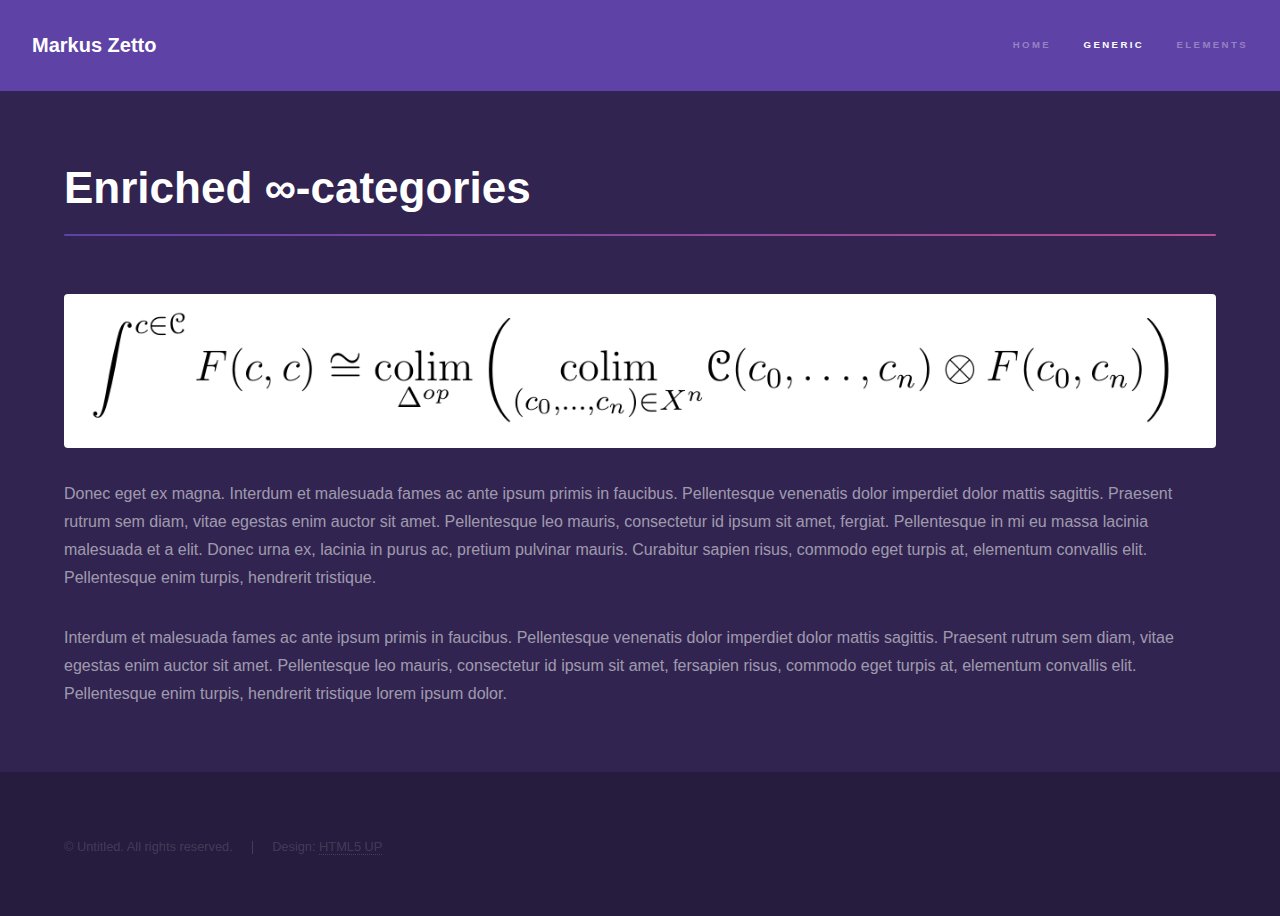
==== enriched.html @ fb41f4e5 "new images" ====
<!DOCTYPE HTML>
<!--
	Hyperspace by HTML5 UP
	html5up.net | @ajlkn
	Free for personal and commercial use under the CCA 3.0 license (html5up.net/license)
-->
<html>
	<head>
		<title>Enriched ∞-categories</title>
		<meta charset="utf-8" />
		<meta name="viewport" content="width=device-width, initial-scale=1, user-scalable=no" />
		<link rel="stylesheet" href="assets/css/main.css" />
		<noscript><link rel="stylesheet" href="assets/css/noscript.css" /></noscript>
	</head>
	<body class="is-preload">

		<!-- Header -->
			<header id="header">
				<a href="index.html" class="title">Markus Zetto</a>
				<nav>
					<ul>
						<li><a href="index.html">Home</a></li>
						<li><a href="generic.html" class="active">Generic</a></li>
						<li><a href="elements.html">Elements</a></li>
					</ul>
				</nav>
			</header>

		<!-- Wrapper -->
			<div id="wrapper">

				<!-- Main -->
					<section id="main" class="wrapper">
						<div class="inner">
							<h1 class="major">Enriched ∞-categories</h1>
							<span class="image fit"><img src="images/enriched-coend.png" alt="" /></span>
							<p>Donec eget ex magna. Interdum et malesuada fames ac ante ipsum primis in faucibus. Pellentesque venenatis dolor imperdiet dolor mattis sagittis. Praesent rutrum sem diam, vitae egestas enim auctor sit amet. Pellentesque leo mauris, consectetur id ipsum sit amet, fergiat. Pellentesque in mi eu massa lacinia malesuada et a elit. Donec urna ex, lacinia in purus ac, pretium pulvinar mauris. Curabitur sapien risus, commodo eget turpis at, elementum convallis elit. Pellentesque enim turpis, hendrerit tristique.</p>
							<p>Interdum et malesuada fames ac ante ipsum primis in faucibus. Pellentesque venenatis dolor imperdiet dolor mattis sagittis. Praesent rutrum sem diam, vitae egestas enim auctor sit amet. Pellentesque leo mauris, consectetur id ipsum sit amet, fersapien risus, commodo eget turpis at, elementum convallis elit. Pellentesque enim turpis, hendrerit tristique lorem ipsum dolor.</p>
						</div>
					</section>

			</div>

		<!-- Footer -->
			<footer id="footer" class="wrapper alt">
				<div class="inner">
					<ul class="menu">
						<li>&copy; Untitled. All rights reserved.</li><li>Design: <a href="http://html5up.net">HTML5 UP</a></li>
					</ul>
				</div>
			</footer>

		<!-- Scripts -->
			<script src="assets/js/jquery.min.js"></script>
			<script src="assets/js/jquery.scrollex.min.js"></script>
			<script src="assets/js/jquery.scrolly.min.js"></script>
			<script src="assets/js/browser.min.js"></script>
			<script src="assets/js/breakpoints.min.js"></script>
			<script src="assets/js/util.js"></script>
			<script src="assets/js/main.js"></script>

	</body>
</html>
---- assets/css/main.css ----
@import url(fontawesome-all.min.css);

/*
	Hyperspace by HTML5 UP
	html5up.net | @ajlkn
	Free for personal and commercial use under the CCA 3.0 license (html5up.net/license)
*/

html, body, div, span, applet, object,
iframe, h1, h2, h3, h4, h5, h6, p, blockquote,
pre, a, abbr, acronym, address, big, cite,
code, del, dfn, em, img, ins, kbd, q, s, samp,
small, strike, strong, sub, sup, tt, var, b,
u, i, center, dl, dt, dd, ol, ul, li, fieldset,
form, label, legend, table, caption, tbody,
tfoot, thead, tr, th, td, article, aside,
canvas, details, embed, figure, figcaption,
footer, header, hgroup, menu, nav, output, ruby,
section, summary, time, mark, audio, video {
	margin: 0;
	padding: 0;
	border: 0;
	font-size: 100%;
	font: inherit;
	vertical-align: baseline;}

article, aside, details, figcaption, figure,
footer, header, hgroup, menu, nav, section {
	display: block;}

body {
	line-height: 1;
}

ol, ul {
	list-style: none;
}

blockquote, q {
	quotes: none;
}

	blockquote:before, blockquote:after, q:before, q:after {
		content: '';
		content: none;
	}

table {
	border-collapse: collapse;
	border-spacing: 0;
}

body {
	-webkit-text-size-adjust: none;
}

mark {
	background-color: transparent;
	color: inherit;
}

input::-moz-focus-inner {
	border: 0;
	padding: 0;
}

input, select, textarea {
	-moz-appearance: none;
	-webkit-appearance: none;
	-ms-appearance: none;
	appearance: none;
}

/* Basic */

	@-ms-viewport {
		width: device-width;
	}

	body {
		-ms-overflow-style: scrollbar;
	}

	@media screen and (max-width: 480px) {

		html, body {
			min-width: 320px;
		}

	}

	html {
		box-sizing: border-box;
	}

	*, *:before, *:after {
		box-sizing: inherit;
	}

	body {
		background: #312450;
	}

		body.is-preload *, body.is-preload *:before, body.is-preload *:after {
			-moz-animation: none !important;
			-webkit-animation: none !important;
			-ms-animation: none !important;
			animation: none !important;
			-moz-transition: none !important;
			-webkit-transition: none !important;
			-ms-transition: none !important;
			transition: none !important;
		}

/* Type */

	body, input, select, textarea {
		color: rgba(255, 255, 255, 0.55);
		font-family: Arial, Helvetica, sans-serif;
		font-size: 16.5pt;
		font-weight: normal;
		line-height: 1.75;
	}

		@media screen and (max-width: 1680px) {

			body, input, select, textarea {
				font-size: 13pt;
			}

		}

		@media screen and (max-width: 1280px) {

			body, input, select, textarea {
				font-size: 12pt;
			}

		}

		@media screen and (max-width: 360px) {

			body, input, select, textarea {
				font-size: 11pt;
			}

		}

	a {
		-moz-transition: color 0.2s ease, border-bottom-color 0.2s ease;
		-webkit-transition: color 0.2s ease, border-bottom-color 0.2s ease;
		-ms-transition: color 0.2s ease, border-bottom-color 0.2s ease;
		transition: color 0.2s ease, border-bottom-color 0.2s ease;
		border-bottom: dotted 1px rgba(255, 255, 255, 0.35);
		color: inherit;
		text-decoration: none;
	}

		a:hover {
			border-bottom-color: transparent;
			color: #ffffff;
		}

	strong, b {
		color: #ffffff;
		font-weight: bold;
	}

	em, i {
		font-style: italic;
	}

	p {
		margin: 0 0 2em 0;
	}

	h1, h2, h3, h4, h5, h6 {
		color: #ffffff;
		font-weight: bold;
		line-height: 1.5;
		margin: 0 0 0.5em 0;
	}

		h1 a, h2 a, h3 a, h4 a, h5 a, h6 a {
			color: inherit;
			text-decoration: none;
		}

	h1 {
		font-size: 2.75em;
	}

		h1.major {
			margin: 0 0 1.3em 0;
			position: relative;
			padding-bottom: 0.35em;
		}

			h1.major:after {
				background-image: -moz-linear-gradient(to right, #5e42a6, #b74e91);
				background-image: -webkit-linear-gradient(to right, #5e42a6, #b74e91);
				background-image: -ms-linear-gradient(to right, #5e42a6, #b74e91);
				background-image: linear-gradient(to right, #5e42a6, #b74e91);
				-moz-transition: max-width 0.2s ease;
				-webkit-transition: max-width 0.2s ease;
				-ms-transition: max-width 0.2s ease;
				transition: max-width 0.2s ease;
				border-radius: 0.2em;
				bottom: 0;
				content: '';
				height: 0.05em;
				position: absolute;
				right: 0;
				width: 100%;
			}

	h2 {
		font-size: 1.75em;
	}

	h3 {
		font-size: 1.1em;
	}

	h4 {
		font-size: 1em;
	}

	h5 {
		font-size: 0.8em;
	}

	h6 {
		font-size: 0.6em;
	}

	@media screen and (max-width: 736px) {

		h1 {
			font-size: 2em;
		}

		h2 {
			font-size: 1.25em;
		}

		h3 {
			font-size: 1em;
		}

		h4 {
			font-size: 0.8em;
		}

		h5 {
			font-size: 0.6em;
		}

		h6 {
			font-size: 0.6em;
		}

	}

	sub {
		font-size: 0.8em;
		position: relative;
		top: 0.5em;
	}

	sup {
		font-size: 0.8em;
		position: relative;
		top: -0.5em;
	}

	blockquote {
		border-left: solid 4px rgba(255, 255, 255, 0.15);
		font-style: italic;
		margin: 0 0 2em 0;
		padding: 0.5em 0 0.5em 2em;
	}

	code {
		background: rgba(255, 255, 255, 0.05);
		border-radius: 0.25em;
		border: solid 1px rgba(255, 255, 255, 0.15);
		font-family: "Courier New", monospace;
		font-size: 0.9em;
		margin: 0 0.25em;
		padding: 0.25em 0.65em;
	}

	pre {
		-webkit-overflow-scrolling: touch;
		font-family: "Courier New", monospace;
		font-size: 0.9em;
		margin: 0 0 2em 0;
	}

		pre code {
			display: block;
			line-height: 1.75em;
			padding: 1em 1.5em;
			overflow-x: auto;
		}

	hr {
		border: 0;
		border-bottom: solid 1px rgba(255, 255, 255, 0.15);
		margin: 2em 0;
	}

		hr.major {
			margin: 3em 0;
		}

	.align-left {
		text-align: left;
	}

	.align-center {
		text-align: center;
	}

	.align-right {
		text-align: right;
	}

/* Row */

	.row {
		display: flex;
		flex-wrap: wrap;
		box-sizing: border-box;
		align-items: stretch;
	}

		.row > * {
			box-sizing: border-box;
		}

		.row.gtr-uniform > * > :last-child {
			margin-bottom: 0;
		}

		.row.aln-left {
			justify-content: flex-start;
		}

		.row.aln-center {
			justify-content: center;
		}

		.row.aln-right {
			justify-content: flex-end;
		}

		.row.aln-top {
			align-items: flex-start;
		}

		.row.aln-middle {
			align-items: center;
		}

		.row.aln-bottom {
			align-items: flex-end;
		}

		.row > .imp {
			order: -1;
		}

		.row > .col-1 {
			width: 8.33333%;
		}

		.row > .off-1 {
			margin-left: 8.33333%;
		}

		.row > .col-2 {
			width: 16.66667%;
		}

		.row > .off-2 {
			margin-left: 16.66667%;
		}

		.row > .col-3 {
			width: 25%;
		}

		.row > .off-3 {
			margin-left: 25%;
		}

		.row > .col-4 {
			width: 33.33333%;
		}

		.row > .off-4 {
			margin-left: 33.33333%;
		}

		.row > .col-5 {
			width: 41.66667%;
		}

		.row > .off-5 {
			margin-left: 41.66667%;
		}

		.row > .col-6 {
			width: 50%;
		}

		.row > .off-6 {
			margin-left: 50%;
		}

		.row > .col-7 {
			width: 58.33333%;
		}

		.row > .off-7 {
			margin-left: 58.33333%;
		}

		.row > .col-8 {
			width: 66.66667%;
		}

		.row > .off-8 {
			margin-left: 66.66667%;
		}

		.row > .col-9 {
			width: 75%;
		}

		.row > .off-9 {
			margin-left: 75%;
		}

		.row > .col-10 {
			width: 83.33333%;
		}

		.row > .off-10 {
			margin-left: 83.33333%;
		}

		.row > .col-11 {
			width: 91.66667%;
		}

		.row > .off-11 {
			margin-left: 91.66667%;
		}

		.row > .col-12 {
			width: 100%;
		}

		.row > .off-12 {
			margin-left: 100%;
		}

		.row.gtr-0 {
			margin-top: 0;
			margin-left: 0em;
		}

			.row.gtr-0 > * {
				padding: 0 0 0 0em;
			}

			.row.gtr-0.gtr-uniform {
				margin-top: 0em;
			}

				.row.gtr-0.gtr-uniform > * {
					padding-top: 0em;
				}

		.row.gtr-25 {
			margin-top: 0;
			margin-left: -0.375em;
		}

			.row.gtr-25 > * {
				padding: 0 0 0 0.375em;
			}

			.row.gtr-25.gtr-uniform {
				margin-top: -0.375em;
			}

				.row.gtr-25.gtr-uniform > * {
					padding-top: 0.375em;
				}

		.row.gtr-50 {
			margin-top: 0;
			margin-left: -0.75em;
		}

			.row.gtr-50 > * {
				padding: 0 0 0 0.75em;
			}

			.row.gtr-50.gtr-uniform {
				margin-top: -0.75em;
			}

				.row.gtr-50.gtr-uniform > * {
					padding-top: 0.75em;
				}

		.row {
			margin-top: 0;
			margin-left: -1.5em;
		}

			.row > * {
				padding: 0 0 0 1.5em;
			}

			.row.gtr-uniform {
				margin-top: -1.5em;
			}

				.row.gtr-uniform > * {
					padding-top: 1.5em;
				}

		.row.gtr-150 {
			margin-top: 0;
			margin-left: -2.25em;
		}

			.row.gtr-150 > * {
				padding: 0 0 0 2.25em;
			}

			.row.gtr-150.gtr-uniform {
				margin-top: -2.25em;
			}

				.row.gtr-150.gtr-uniform > * {
					padding-top: 2.25em;
				}

		.row.gtr-200 {
			margin-top: 0;
			margin-left: -3em;
		}

			.row.gtr-200 > * {
				padding: 0 0 0 3em;
			}

			.row.gtr-200.gtr-uniform {
				margin-top: -3em;
			}

				.row.gtr-200.gtr-uniform > * {
					padding-top: 3em;
				}

		@media screen and (max-width: 1680px) {

			.row {
				display: flex;
				flex-wrap: wrap;
				box-sizing: border-box;
				align-items: stretch;
			}

				.row > * {
					box-sizing: border-box;
				}

				.row.gtr-uniform > * > :last-child {
					margin-bottom: 0;
				}

				.row.aln-left {
					justify-content: flex-start;
				}

				.row.aln-center {
					justify-content: center;
				}

				.row.aln-right {
					justify-content: flex-end;
				}

				.row.aln-top {
					align-items: flex-start;
				}

				.row.aln-middle {
					align-items: center;
				}

				.row.aln-bottom {
					align-items: flex-end;
				}

				.row > .imp-xlarge {
					order: -1;
				}

				.row > .col-1-xlarge {
					width: 8.33333%;
				}

				.row > .off-1-xlarge {
					margin-left: 8.33333%;
				}

				.row > .col-2-xlarge {
					width: 16.66667%;
				}

				.row > .off-2-xlarge {
					margin-left: 16.66667%;
				}

				.row > .col-3-xlarge {
					width: 25%;
				}

				.row > .off-3-xlarge {
					margin-left: 25%;
				}

				.row > .col-4-xlarge {
					width: 33.33333%;
				}

				.row > .off-4-xlarge {
					margin-left: 33.33333%;
				}

				.row > .col-5-xlarge {
					width: 41.66667%;
				}

				.row > .off-5-xlarge {
					margin-left: 41.66667%;
				}

				.row > .col-6-xlarge {
					width: 50%;
				}

				.row > .off-6-xlarge {
					margin-left: 50%;
				}

				.row > .col-7-xlarge {
					width: 58.33333%;
				}

				.row > .off-7-xlarge {
					margin-left: 58.33333%;
				}

				.row > .col-8-xlarge {
					width: 66.66667%;
				}

				.row > .off-8-xlarge {
					margin-left: 66.66667%;
				}

				.row > .col-9-xlarge {
					width: 75%;
				}

				.row > .off-9-xlarge {
					margin-left: 75%;
				}

				.row > .col-10-xlarge {
					width: 83.33333%;
				}

				.row > .off-10-xlarge {
					margin-left: 83.33333%;
				}

				.row > .col-11-xlarge {
					width: 91.66667%;
				}

				.row > .off-11-xlarge {
					margin-left: 91.66667%;
				}

				.row > .col-12-xlarge {
					width: 100%;
				}

				.row > .off-12-xlarge {
					margin-left: 100%;
				}

				.row.gtr-0 {
					margin-top: 0;
					margin-left: 0em;
				}

					.row.gtr-0 > * {
						padding: 0 0 0 0em;
					}

					.row.gtr-0.gtr-uniform {
						margin-top: 0em;
					}

						.row.gtr-0.gtr-uniform > * {
							padding-top: 0em;
						}

				.row.gtr-25 {
					margin-top: 0;
					margin-left: -0.375em;
				}

					.row.gtr-25 > * {
						padding: 0 0 0 0.375em;
					}

					.row.gtr-25.gtr-uniform {
						margin-top: -0.375em;
					}

						.row.gtr-25.gtr-uniform > * {
							padding-top: 0.375em;
						}

				.row.gtr-50 {
					margin-top: 0;
					margin-left: -0.75em;
				}

					.row.gtr-50 > * {
						padding: 0 0 0 0.75em;
					}

					.row.gtr-50.gtr-uniform {
						margin-top: -0.75em;
					}

						.row.gtr-50.gtr-uniform > * {
							padding-top: 0.75em;
						}

				.row {
					margin-top: 0;
					margin-left: -1.5em;
				}

					.row > * {
						padding: 0 0 0 1.5em;
					}

					.row.gtr-uniform {
						margin-top: -1.5em;
					}

						.row.gtr-uniform > * {
							padding-top: 1.5em;
						}

				.row.gtr-150 {
					margin-top: 0;
					margin-left: -2.25em;
				}

					.row.gtr-150 > * {
						padding: 0 0 0 2.25em;
					}

					.row.gtr-150.gtr-uniform {
						margin-top: -2.25em;
					}

						.row.gtr-150.gtr-uniform > * {
							padding-top: 2.25em;
						}

				.row.gtr-200 {
					margin-top: 0;
					margin-left: -3em;
				}

					.row.gtr-200 > * {
						padding: 0 0 0 3em;
					}

					.row.gtr-200.gtr-uniform {
						margin-top: -3em;
					}

						.row.gtr-200.gtr-uniform > * {
							padding-top: 3em;
						}

		}

		@media screen and (max-width: 1280px) {

			.row {
				display: flex;
				flex-wrap: wrap;
				box-sizing: border-box;
				align-items: stretch;
			}

				.row > * {
					box-sizing: border-box;
				}

				.row.gtr-uniform > * > :last-child {
					margin-bottom: 0;
				}

				.row.aln-left {
					justify-content: flex-start;
				}

				.row.aln-center {
					justify-content: center;
				}

				.row.aln-right {
					justify-content: flex-end;
				}

				.row.aln-top {
					align-items: flex-start;
				}

				.row.aln-middle {
					align-items: center;
				}

				.row.aln-bottom {
					align-items: flex-end;
				}

				.row > .imp-large {
					order: -1;
				}

				.row > .col-1-large {
					width: 8.33333%;
				}

				.row > .off-1-large {
					margin-left: 8.33333%;
				}

				.row > .col-2-large {
					width: 16.66667%;
				}

				.row > .off-2-large {
					margin-left: 16.66667%;
				}

				.row > .col-3-large {
					width: 25%;
				}

				.row > .off-3-large {
					margin-left: 25%;
				}

				.row > .col-4-large {
					width: 33.33333%;
				}

				.row > .off-4-large {
					margin-left: 33.33333%;
				}

				.row > .col-5-large {
					width: 41.66667%;
				}

				.row > .off-5-large {
					margin-left: 41.66667%;
				}

				.row > .col-6-large {
					width: 50%;
				}

				.row > .off-6-large {
					margin-left: 50%;
				}

				.row > .col-7-large {
					width: 58.33333%;
				}

				.row > .off-7-large {
					margin-left: 58.33333%;
				}

				.row > .col-8-large {
					width: 66.66667%;
				}

				.row > .off-8-large {
					margin-left: 66.66667%;
				}

				.row > .col-9-large {
					width: 75%;
				}

				.row > .off-9-large {
					margin-left: 75%;
				}

				.row > .col-10-large {
					width: 83.33333%;
				}

				.row > .off-10-large {
					margin-left: 83.33333%;
				}

				.row > .col-11-large {
					width: 91.66667%;
				}

				.row > .off-11-large {
					margin-left: 91.66667%;
				}

				.row > .col-12-large {
					width: 100%;
				}

				.row > .off-12-large {
					margin-left: 100%;
				}

				.row.gtr-0 {
					margin-top: 0;
					margin-left: 0em;
				}

					.row.gtr-0 > * {
						padding: 0 0 0 0em;
					}

					.row.gtr-0.gtr-uniform {
						margin-top: 0em;
					}

						.row.gtr-0.gtr-uniform > * {
							padding-top: 0em;
						}

				.row.gtr-25 {
					margin-top: 0;
					margin-left: -0.375em;
				}

					.row.gtr-25 > * {
						padding: 0 0 0 0.375em;
					}

					.row.gtr-25.gtr-uniform {
						margin-top: -0.375em;
					}

						.row.gtr-25.gtr-uniform > * {
							padding-top: 0.375em;
						}

				.row.gtr-50 {
					margin-top: 0;
					margin-left: -0.75em;
				}

					.row.gtr-50 > * {
						padding: 0 0 0 0.75em;
					}

					.row.gtr-50.gtr-uniform {
						margin-top: -0.75em;
					}

						.row.gtr-50.gtr-uniform > * {
							padding-top: 0.75em;
						}

				.row {
					margin-top: 0;
					margin-left: -1.5em;
				}

					.row > * {
						padding: 0 0 0 1.5em;
					}

					.row.gtr-uniform {
						margin-top: -1.5em;
					}

						.row.gtr-uniform > * {
							padding-top: 1.5em;
						}

				.row.gtr-150 {
					margin-top: 0;
					margin-left: -2.25em;
				}

					.row.gtr-150 > * {
						padding: 0 0 0 2.25em;
					}

					.row.gtr-150.gtr-uniform {
						margin-top: -2.25em;
					}

						.row.gtr-150.gtr-uniform > * {
							padding-top: 2.25em;
						}

				.row.gtr-200 {
					margin-top: 0;
					margin-left: -3em;
				}

					.row.gtr-200 > * {
						padding: 0 0 0 3em;
					}

					.row.gtr-200.gtr-uniform {
						margin-top: -3em;
					}

						.row.gtr-200.gtr-uniform > * {
							padding-top: 3em;
						}

		}

		@media screen and (max-width: 980px) {

			.row {
				display: flex;
				flex-wrap: wrap;
				box-sizing: border-box;
				align-items: stretch;
			}

				.row > * {
					box-sizing: border-box;
				}

				.row.gtr-uniform > * > :last-child {
					margin-bottom: 0;
				}

				.row.aln-left {
					justify-content: flex-start;
				}

				.row.aln-center {
					justify-content: center;
				}

				.row.aln-right {
					justify-content: flex-end;
				}

				.row.aln-top {
					align-items: flex-start;
				}

				.row.aln-middle {
					align-items: center;
				}

				.row.aln-bottom {
					align-items: flex-end;
				}

				.row > .imp-medium {
					order: -1;
				}

				.row > .col-1-medium {
					width: 8.33333%;
				}

				.row > .off-1-medium {
					margin-left: 8.33333%;
				}

				.row > .col-2-medium {
					width: 16.66667%;
				}

				.row > .off-2-medium {
					margin-left: 16.66667%;
				}

				.row > .col-3-medium {
					width: 25%;
				}

				.row > .off-3-medium {
					margin-left: 25%;
				}

				.row > .col-4-medium {
					width: 33.33333%;
				}

				.row > .off-4-medium {
					margin-left: 33.33333%;
				}

				.row > .col-5-medium {
					width: 41.66667%;
				}

				.row > .off-5-medium {
					margin-left: 41.66667%;
				}

				.row > .col-6-medium {
					width: 50%;
				}

				.row > .off-6-medium {
					margin-left: 50%;
				}

				.row > .col-7-medium {
					width: 58.33333%;
				}

				.row > .off-7-medium {
					margin-left: 58.33333%;
				}

				.row > .col-8-medium {
					width: 66.66667%;
				}

				.row > .off-8-medium {
					margin-left: 66.66667%;
				}

				.row > .col-9-medium {
					width: 75%;
				}

				.row > .off-9-medium {
					margin-left: 75%;
				}

				.row > .col-10-medium {
					width: 83.33333%;
				}

				.row > .off-10-medium {
					margin-left: 83.33333%;
				}

				.row > .col-11-medium {
					width: 91.66667%;
				}

				.row > .off-11-medium {
					margin-left: 91.66667%;
				}

				.row > .col-12-medium {
					width: 100%;
				}

				.row > .off-12-medium {
					margin-left: 100%;
				}

				.row.gtr-0 {
					margin-top: 0;
					margin-left: 0em;
				}

					.row.gtr-0 > * {
						padding: 0 0 0 0em;
					}

					.row.gtr-0.gtr-uniform {
						margin-top: 0em;
					}

						.row.gtr-0.gtr-uniform > * {
							padding-top: 0em;
						}

				.row.gtr-25 {
					margin-top: 0;
					margin-left: -0.375em;
				}

					.row.gtr-25 > * {
						padding: 0 0 0 0.375em;
					}

					.row.gtr-25.gtr-uniform {
						margin-top: -0.375em;
					}

						.row.gtr-25.gtr-uniform > * {
							padding-top: 0.375em;
						}

				.row.gtr-50 {
					margin-top: 0;
					margin-left: -0.75em;
				}

					.row.gtr-50 > * {
						padding: 0 0 0 0.75em;
					}

					.row.gtr-50.gtr-uniform {
						margin-top: -0.75em;
					}

						.row.gtr-50.gtr-uniform > * {
							padding-top: 0.75em;
						}

				.row {
					margin-top: 0;
					margin-left: -1.5em;
				}

					.row > * {
						padding: 0 0 0 1.5em;
					}

					.row.gtr-uniform {
						margin-top: -1.5em;
					}

						.row.gtr-uniform > * {
							padding-top: 1.5em;
						}

				.row.gtr-150 {
					margin-top: 0;
					margin-left: -2.25em;
				}

					.row.gtr-150 > * {
						padding: 0 0 0 2.25em;
					}

					.row.gtr-150.gtr-uniform {
						margin-top: -2.25em;
					}

						.row.gtr-150.gtr-uniform > * {
							padding-top: 2.25em;
						}

				.row.gtr-200 {
					margin-top: 0;
					margin-left: -3em;
				}

					.row.gtr-200 > * {
						padding: 0 0 0 3em;
					}

					.row.gtr-200.gtr-uniform {
						margin-top: -3em;
					}

						.row.gtr-200.gtr-uniform > * {
							padding-top: 3em;
						}

		}

		@media screen and (max-width: 736px) {

			.row {
				display: flex;
				flex-wrap: wrap;
				box-sizing: border-box;
				align-items: stretch;
			}

				.row > * {
					box-sizing: border-box;
				}

				.row.gtr-uniform > * > :last-child {
					margin-bottom: 0;
				}

				.row.aln-left {
					justify-content: flex-start;
				}

				.row.aln-center {
					justify-content: center;
				}

				.row.aln-right {
					justify-content: flex-end;
				}

				.row.aln-top {
					align-items: flex-start;
				}

				.row.aln-middle {
					align-items: center;
				}

				.row.aln-bottom {
					align-items: flex-end;
				}

				.row > .imp-small {
					order: -1;
				}

				.row > .col-1-small {
					width: 8.33333%;
				}

				.row > .off-1-small {
					margin-left: 8.33333%;
				}

				.row > .col-2-small {
					width: 16.66667%;
				}

				.row > .off-2-small {
					margin-left: 16.66667%;
				}

				.row > .col-3-small {
					width: 25%;
				}

				.row > .off-3-small {
					margin-left: 25%;
				}

				.row > .col-4-small {
					width: 33.33333%;
				}

				.row > .off-4-small {
					margin-left: 33.33333%;
				}

				.row > .col-5-small {
					width: 41.66667%;
				}

				.row > .off-5-small {
					margin-left: 41.66667%;
				}

				.row > .col-6-small {
					width: 50%;
				}

				.row > .off-6-small {
					margin-left: 50%;
				}

				.row > .col-7-small {
					width: 58.33333%;
				}

				.row > .off-7-small {
					margin-left: 58.33333%;
				}

				.row > .col-8-small {
					width: 66.66667%;
				}

				.row > .off-8-small {
					margin-left: 66.66667%;
				}

				.row > .col-9-small {
					width: 75%;
				}

				.row > .off-9-small {
					margin-left: 75%;
				}

				.row > .col-10-small {
					width: 83.33333%;
				}

				.row > .off-10-small {
					margin-left: 83.33333%;
				}

				.row > .col-11-small {
					width: 91.66667%;
				}

				.row > .off-11-small {
					margin-left: 91.66667%;
				}

				.row > .col-12-small {
					width: 100%;
				}

				.row > .off-12-small {
					margin-left: 100%;
				}

				.row.gtr-0 {
					margin-top: 0;
					margin-left: 0em;
				}

					.row.gtr-0 > * {
						padding: 0 0 0 0em;
					}

					.row.gtr-0.gtr-uniform {
						margin-top: 0em;
					}

						.row.gtr-0.gtr-uniform > * {
							padding-top: 0em;
						}

				.row.gtr-25 {
					margin-top: 0;
					margin-left: -0.375em;
				}

					.row.gtr-25 > * {
						padding: 0 0 0 0.375em;
					}

					.row.gtr-25.gtr-uniform {
						margin-top: -0.375em;
					}

						.row.gtr-25.gtr-uniform > * {
							padding-top: 0.375em;
						}

				.row.gtr-50 {
					margin-top: 0;
					margin-left: -0.75em;
				}

					.row.gtr-50 > * {
						padding: 0 0 0 0.75em;
					}

					.row.gtr-50.gtr-uniform {
						margin-top: -0.75em;
					}

						.row.gtr-50.gtr-uniform > * {
							padding-top: 0.75em;
						}

				.row {
					margin-top: 0;
					margin-left: -1.5em;
				}

					.row > * {
						padding: 0 0 0 1.5em;
					}

					.row.gtr-uniform {
						margin-top: -1.5em;
					}

						.row.gtr-uniform > * {
							padding-top: 1.5em;
						}

				.row.gtr-150 {
					margin-top: 0;
					margin-left: -2.25em;
				}

					.row.gtr-150 > * {
						padding: 0 0 0 2.25em;
					}

					.row.gtr-150.gtr-uniform {
						margin-top: -2.25em;
					}

						.row.gtr-150.gtr-uniform > * {
							padding-top: 2.25em;
						}

				.row.gtr-200 {
					margin-top: 0;
					margin-left: -3em;
				}

					.row.gtr-200 > * {
						padding: 0 0 0 3em;
					}

					.row.gtr-200.gtr-uniform {
						margin-top: -3em;
					}

						.row.gtr-200.gtr-uniform > * {
							padding-top: 3em;
						}

		}

		@media screen and (max-width: 480px) {

			.row {
				display: flex;
				flex-wrap: wrap;
				box-sizing: border-box;
				align-items: stretch;
			}

				.row > * {
					box-sizing: border-box;
				}

				.row.gtr-uniform > * > :last-child {
					margin-bottom: 0;
				}

				.row.aln-left {
					justify-content: flex-start;
				}

				.row.aln-center {
					justify-content: center;
				}

				.row.aln-right {
					justify-content: flex-end;
				}

				.row.aln-top {
					align-items: flex-start;
				}

				.row.aln-middle {
					align-items: center;
				}

				.row.aln-bottom {
					align-items: flex-end;
				}

				.row > .imp-xsmall {
					order: -1;
				}

				.row > .col-1-xsmall {
					width: 8.33333%;
				}

				.row > .off-1-xsmall {
					margin-left: 8.33333%;
				}

				.row > .col-2-xsmall {
					width: 16.66667%;
				}

				.row > .off-2-xsmall {
					margin-left: 16.66667%;
				}

				.row > .col-3-xsmall {
					width: 25%;
				}

				.row > .off-3-xsmall {
					margin-left: 25%;
				}

				.row > .col-4-xsmall {
					width: 33.33333%;
				}

				.row > .off-4-xsmall {
					margin-left: 33.33333%;
				}

				.row > .col-5-xsmall {
					width: 41.66667%;
				}

				.row > .off-5-xsmall {
					margin-left: 41.66667%;
				}

				.row > .col-6-xsmall {
					width: 50%;
				}

				.row > .off-6-xsmall {
					margin-left: 50%;
				}

				.row > .col-7-xsmall {
					width: 58.33333%;
				}

				.row > .off-7-xsmall {
					margin-left: 58.33333%;
				}

				.row > .col-8-xsmall {
					width: 66.66667%;
				}

				.row > .off-8-xsmall {
					margin-left: 66.66667%;
				}

				.row > .col-9-xsmall {
					width: 75%;
				}

				.row > .off-9-xsmall {
					margin-left: 75%;
				}

				.row > .col-10-xsmall {
					width: 83.33333%;
				}

				.row > .off-10-xsmall {
					margin-left: 83.33333%;
				}

				.row > .col-11-xsmall {
					width: 91.66667%;
				}

				.row > .off-11-xsmall {
					margin-left: 91.66667%;
				}

				.row > .col-12-xsmall {
					width: 100%;
				}

				.row > .off-12-xsmall {
					margin-left: 100%;
				}

				.row.gtr-0 {
					margin-top: 0;
					margin-left: 0em;
				}

					.row.gtr-0 > * {
						padding: 0 0 0 0em;
					}

					.row.gtr-0.gtr-uniform {
						margin-top: 0em;
					}

						.row.gtr-0.gtr-uniform > * {
							padding-top: 0em;
						}

				.row.gtr-25 {
					margin-top: 0;
					margin-left: -0.375em;
				}

					.row.gtr-25 > * {
						padding: 0 0 0 0.375em;
					}

					.row.gtr-25.gtr-uniform {
						margin-top: -0.375em;
					}

						.row.gtr-25.gtr-uniform > * {
							padding-top: 0.375em;
						}

				.row.gtr-50 {
					margin-top: 0;
					margin-left: -0.75em;
				}

					.row.gtr-50 > * {
						padding: 0 0 0 0.75em;
					}

					.row.gtr-50.gtr-uniform {
						margin-top: -0.75em;
					}

						.row.gtr-50.gtr-uniform > * {
							padding-top: 0.75em;
						}

				.row {
					margin-top: 0;
					margin-left: -1.5em;
				}

					.row > * {
						padding: 0 0 0 1.5em;
					}

					.row.gtr-uniform {
						margin-top: -1.5em;
					}

						.row.gtr-uniform > * {
							padding-top: 1.5em;
						}

				.row.gtr-150 {
					margin-top: 0;
					margin-left: -2.25em;
				}

					.row.gtr-150 > * {
						padding: 0 0 0 2.25em;
					}

					.row.gtr-150.gtr-uniform {
						margin-top: -2.25em;
					}

						.row.gtr-150.gtr-uniform > * {
							padding-top: 2.25em;
						}

				.row.gtr-200 {
					margin-top: 0;
					margin-left: -3em;
				}

					.row.gtr-200 > * {
						padding: 0 0 0 3em;
					}

					.row.gtr-200.gtr-uniform {
						margin-top: -3em;
					}

						.row.gtr-200.gtr-uniform > * {
							padding-top: 3em;
						}

		}

/* Box */

	.box {
		border-radius: 0.25em;
		border: solid 1px rgba(255, 255, 255, 0.15);
		margin-bottom: 2em;
		padding: 1.5em;
	}

		.box > :last-child,
		.box > :last-child > :last-child,
		.box > :last-child > :last-child > :last-child {
			margin-bottom: 0;
		}

		.box.alt {
			border: 0;
			border-radius: 0;
			padding: 0;
		}

/* Button */

	input[type="submit"],
	input[type="reset"],
	input[type="button"],
	button,
	.button {
		-moz-appearance: none;
		-webkit-appearance: none;
		-ms-appearance: none;
		appearance: none;
		-moz-transition: border-color 0.2s ease;
		-webkit-transition: border-color 0.2s ease;
		-ms-transition: border-color 0.2s ease;
		transition: border-color 0.2s ease;
		background-color: transparent;
		border: solid 1px !important;
		border-color: rgba(255, 255, 255, 0.15) !important;
		border-radius: 3em;
		color: #ffffff !important;
		cursor: pointer;
		display: inline-block;
		font-size: 0.6em;
		font-weight: bold;
		height: calc(4.75em + 2px);
		letter-spacing: 0.25em;
		line-height: 4.75em;
		outline: 0;
		padding: 0 3.75em;
		position: relative;
		text-align: center;
		text-decoration: none;
		text-transform: uppercase;
		white-space: nowrap;
	}

		input[type="submit"]:after,
		input[type="reset"]:after,
		input[type="button"]:after,
		button:after,
		.button:after {
			-moz-transform: scale(0.25);
			-webkit-transform: scale(0.25);
			-ms-transform: scale(0.25);
			transform: scale(0.25);
			pointer-events: none;
			-moz-transition: opacity 0.2s ease, -moz-transform 0.2s ease;
			-webkit-transition: opacity 0.2s ease, -webkit-transform 0.2s ease;
			-ms-transition: opacity 0.2s ease, -ms-transform 0.2s ease;
			transition: opacity 0.2s ease, transform 0.2s ease;
			background: #ffffff;
			border-radius: 3em;
			content: '';
			height: 100%;
			left: 0;
			opacity: 0;
			position: absolute;
			top: 0;
			width: 100%;
		}

		input[type="submit"].icon:before,
		input[type="reset"].icon:before,
		input[type="button"].icon:before,
		button.icon:before,
		.button.icon:before {
			margin-right: 0.75em;
		}

		input[type="submit"].fit,
		input[type="reset"].fit,
		input[type="button"].fit,
		button.fit,
		.button.fit {
			width: 100%;
		}

		input[type="submit"].small,
		input[type="reset"].small,
		input[type="button"].small,
		button.small,
		.button.small {
			font-size: 0.4em;
		}

		input[type="submit"].large,
		input[type="reset"].large,
		input[type="button"].large,
		button.large,
		.button.large {
			font-size: 0.8em;
		}

		input[type="submit"].primary,
		input[type="reset"].primary,
		input[type="button"].primary,
		button.primary,
		.button.primary {
			background-color: #ffffff;
			color: #312450 !important;
		}

			input[type="submit"].primary:after,
			input[type="reset"].primary:after,
			input[type="button"].primary:after,
			button.primary:after,
			.button.primary:after {
				display: none;
			}

		input[type="submit"].disabled, input[type="submit"]:disabled,
		input[type="reset"].disabled,
		input[type="reset"]:disabled,
		input[type="button"].disabled,
		input[type="button"]:disabled,
		button.disabled,
		button:disabled,
		.button.disabled,
		.button:disabled {
			cursor: default;
			opacity: 0.5;
			pointer-events: none;
		}

		input[type="submit"]:hover,
		input[type="reset"]:hover,
		input[type="button"]:hover,
		button:hover,
		.button:hover {
			border-color: rgba(255, 255, 255, 0.55) !important;
		}

			input[type="submit"]:hover:after,
			input[type="reset"]:hover:after,
			input[type="button"]:hover:after,
			button:hover:after,
			.button:hover:after {
				opacity: 0.05;
				-moz-transform: scale(1);
				-webkit-transform: scale(1);
				-ms-transform: scale(1);
				transform: scale(1);
			}

			input[type="submit"]:hover:active,
			input[type="reset"]:hover:active,
			input[type="button"]:hover:active,
			button:hover:active,
			.button:hover:active {
				border-color: #ffffff !important;
			}

				input[type="submit"]:hover:active:after,
				input[type="reset"]:hover:active:after,
				input[type="button"]:hover:active:after,
				button:hover:active:after,
				.button:hover:active:after {
					opacity: 0.1;
				}

/* Features */

	.features {
		display: -moz-flex;
		display: -webkit-flex;
		display: -ms-flex;
		display: flex;
		-moz-flex-wrap: wrap;
		-webkit-flex-wrap: wrap;
		-ms-flex-wrap: wrap;
		flex-wrap: wrap;
		border-radius: 0.25em;
		border: solid 1px rgba(255, 255, 255, 0.15);
		background: rgba(255, 255, 255, 0.05);
		margin: 0 0 2em 0;
	}

		.features section {
			padding: 3.5em 3em 1em 7em ;
			width: 50%;
			border-top: solid 1px rgba(255, 255, 255, 0.15);
			position: relative;
		}

			.features section:nth-child(-n + 2) {
				border-top-width: 0;
			}

			.features section:nth-child(2n) {
				border-left: solid 1px rgba(255, 255, 255, 0.15);
			}

			.features section .icon {
				-moz-transition: opacity 0.5s ease, -moz-transform 0.5s ease;
				-webkit-transition: opacity 0.5s ease, -webkit-transform 0.5s ease;
				-ms-transition: opacity 0.5s ease, -ms-transform 0.5s ease;
				transition: opacity 0.5s ease, transform 0.5s ease;
				-moz-transition-delay: 1s;
				-webkit-transition-delay: 1s;
				-ms-transition-delay: 1s;
				transition-delay: 1s;
				-moz-transform: scale(1);
				-webkit-transform: scale(1);
				-ms-transform: scale(1);
				transform: scale(1);
				position: absolute;
				left: 3em;
				top: 3em;
				opacity: 1;
			}

			.features section:nth-child(1) .icon {
				-moz-transition-delay: 0.15s;
				-webkit-transition-delay: 0.15s;
				-ms-transition-delay: 0.15s;
				transition-delay: 0.15s;
			}

			.features section:nth-child(2) .icon {
				-moz-transition-delay: 0.3s;
				-webkit-transition-delay: 0.3s;
				-ms-transition-delay: 0.3s;
				transition-delay: 0.3s;
			}

			.features section:nth-child(3) .icon {
				-moz-transition-delay: 0.45s;
				-webkit-transition-delay: 0.45s;
				-ms-transition-delay: 0.45s;
				transition-delay: 0.45s;
			}

			.features section:nth-child(4) .icon {
				-moz-transition-delay: 0.6s;
				-webkit-transition-delay: 0.6s;
				-ms-transition-delay: 0.6s;
				transition-delay: 0.6s;
			}

			.features section:nth-child(5) .icon {
				-moz-transition-delay: 0.75s;
				-webkit-transition-delay: 0.75s;
				-ms-transition-delay: 0.75s;
				transition-delay: 0.75s;
			}

			.features section:nth-child(6) .icon {
				-moz-transition-delay: 0.9s;
				-webkit-transition-delay: 0.9s;
				-ms-transition-delay: 0.9s;
				transition-delay: 0.9s;
			}

			.features section:nth-child(7) .icon {
				-moz-transition-delay: 1.05s;
				-webkit-transition-delay: 1.05s;
				-ms-transition-delay: 1.05s;
				transition-delay: 1.05s;
			}

			.features section:nth-child(8) .icon {
				-moz-transition-delay: 1.2s;
				-webkit-transition-delay: 1.2s;
				-ms-transition-delay: 1.2s;
				transition-delay: 1.2s;
			}

			.features section:nth-child(9) .icon {
				-moz-transition-delay: 1.35s;
				-webkit-transition-delay: 1.35s;
				-ms-transition-delay: 1.35s;
				transition-delay: 1.35s;
			}

			.features section:nth-child(10) .icon {
				-moz-transition-delay: 1.5s;
				-webkit-transition-delay: 1.5s;
				-ms-transition-delay: 1.5s;
				transition-delay: 1.5s;
			}

			.features section:nth-child(11) .icon {
				-moz-transition-delay: 1.65s;
				-webkit-transition-delay: 1.65s;
				-ms-transition-delay: 1.65s;
				transition-delay: 1.65s;
			}

			.features section:nth-child(12) .icon {
				-moz-transition-delay: 1.8s;
				-webkit-transition-delay: 1.8s;
				-ms-transition-delay: 1.8s;
				transition-delay: 1.8s;
			}

			.features section:nth-child(13) .icon {
				-moz-transition-delay: 1.95s;
				-webkit-transition-delay: 1.95s;
				-ms-transition-delay: 1.95s;
				transition-delay: 1.95s;
			}

			.features section:nth-child(14) .icon {
				-moz-transition-delay: 2.1s;
				-webkit-transition-delay: 2.1s;
				-ms-transition-delay: 2.1s;
				transition-delay: 2.1s;
			}

			.features section:nth-child(15) .icon {
				-moz-transition-delay: 2.25s;
				-webkit-transition-delay: 2.25s;
				-ms-transition-delay: 2.25s;
				transition-delay: 2.25s;
			}

			.features section:nth-child(16) .icon {
				-moz-transition-delay: 2.4s;
				-webkit-transition-delay: 2.4s;
				-ms-transition-delay: 2.4s;
				transition-delay: 2.4s;
			}

			.features section:nth-child(17) .icon {
				-moz-transition-delay: 2.55s;
				-webkit-transition-delay: 2.55s;
				-ms-transition-delay: 2.55s;
				transition-delay: 2.55s;
			}

			.features section:nth-child(18) .icon {
				-moz-transition-delay: 2.7s;
				-webkit-transition-delay: 2.7s;
				-ms-transition-delay: 2.7s;
				transition-delay: 2.7s;
			}

			.features section:nth-child(19) .icon {
				-moz-transition-delay: 2.85s;
				-webkit-transition-delay: 2.85s;
				-ms-transition-delay: 2.85s;
				transition-delay: 2.85s;
			}

			.features section:nth-child(20) .icon {
				-moz-transition-delay: 3s;
				-webkit-transition-delay: 3s;
				-ms-transition-delay: 3s;
				transition-delay: 3s;
			}

		.features.inactive section .icon {
			-moz-transform: scale(0.5);
			-webkit-transform: scale(0.5);
			-ms-transform: scale(0.5);
			transform: scale(0.5);
			opacity: 0;
		}

		@media screen and (max-width: 980px) {

			.features {
				display: block;
			}

				.features section {
					border-top-width: 1px !important;
					border-left-width: 0 !important;
					width: 100%;
				}

					.features section:first-child {
						border-top-width: 0 !important;
					}

		}

		@media screen and (max-width: 736px) {

			.features section {
				padding: 2.5em 1.5em 0.1em 5.5em ;
			}

				.features section .icon {
					left: 1.5em;
					top: 2em;
				}

		}

		@media screen and (max-width: 480px) {

			.features section {
				padding: 2em 1.5em 0.1em 1.5em ;
			}

				.features section .icon {
					left: 0;
					position: relative;
					top: 0;
				}

		}

/* Form */

	form {
		margin: 0 0 2em 0;
	}

		form > :last-child {
			margin-bottom: 0;
		}

		form > .fields {
			display: -moz-flex;
			display: -webkit-flex;
			display: -ms-flex;
			display: flex;
			-moz-flex-wrap: wrap;
			-webkit-flex-wrap: wrap;
			-ms-flex-wrap: wrap;
			flex-wrap: wrap;
			width: calc(100% + 3em);
			margin: -1.5em 0 2em -1.5em;
		}

			form > .fields > .field {
				-moz-flex-grow: 0;
				-webkit-flex-grow: 0;
				-ms-flex-grow: 0;
				flex-grow: 0;
				-moz-flex-shrink: 0;
				-webkit-flex-shrink: 0;
				-ms-flex-shrink: 0;
				flex-shrink: 0;
				padding: 1.5em 0 0 1.5em;
				width: calc(100% - 1.5em);
			}

				form > .fields > .field.half {
					width: calc(50% - 0.75em);
				}

				form > .fields > .field.third {
					width: calc(100%/3 - 0.5em);
				}

				form > .fields > .field.quarter {
					width: calc(25% - 0.375em);
				}

		@media screen and (max-width: 480px) {

			form > .fields {
				width: calc(100% + 3em);
				margin: -1.5em 0 2em -1.5em;
			}

				form > .fields > .field {
					padding: 1.5em 0 0 1.5em;
					width: calc(100% - 1.5em);
				}

					form > .fields > .field.half {
						width: calc(100% - 1.5em);
					}

					form > .fields > .field.third {
						width: calc(100% - 1.5em);
					}

					form > .fields > .field.quarter {
						width: calc(100% - 1.5em);
					}

		}

	label {
		color: #ffffff;
		font-weight: bold;
		line-height: 1.5;
		margin: 0 0 0.7em 0;
		display: block;
		font-size: 1.1em;
	}

	input[type="text"],
	input[type="password"],
	input[type="email"],
	input[type="tel"],
	select,
	textarea {
		-moz-appearance: none;
		-webkit-appearance: none;
		-ms-appearance: none;
		appearance: none;
		background: rgba(255, 255, 255, 0.05);
		border-radius: 0.25em;
		border: none;
		border: solid 1px rgba(255, 255, 255, 0.15);
		color: inherit;
		display: block;
		outline: 0;
		padding: 0 1em;
		text-decoration: none;
		width: 100%;
	}

		input[type="text"]:invalid,
		input[type="password"]:invalid,
		input[type="email"]:invalid,
		input[type="tel"]:invalid,
		select:invalid,
		textarea:invalid {
			box-shadow: none;
		}

		input[type="text"]:focus,
		input[type="password"]:focus,
		input[type="email"]:focus,
		input[type="tel"]:focus,
		select:focus,
		textarea:focus {
			border-color: #ffffff;
			box-shadow: 0 0 0 1px #ffffff;
		}

	select {
		background-image: url("data:image/svg+xml;charset=utf8,%3Csvg xmlns='http://www.w3.org/2000/svg' width='40' height='40' preserveAspectRatio='none' viewBox='0 0 40 40'%3E%3Cpath d='M9.4,12.3l10.4,10.4l10.4-10.4c0.2-0.2,0.5-0.4,0.9-0.4c0.3,0,0.6,0.1,0.9,0.4l3.3,3.3c0.2,0.2,0.4,0.5,0.4,0.9 c0,0.4-0.1,0.6-0.4,0.9L20.7,31.9c-0.2,0.2-0.5,0.4-0.9,0.4c-0.3,0-0.6-0.1-0.9-0.4L4.3,17.3c-0.2-0.2-0.4-0.5-0.4-0.9 c0-0.4,0.1-0.6,0.4-0.9l3.3-3.3c0.2-0.2,0.5-0.4,0.9-0.4S9.1,12.1,9.4,12.3z' fill='rgba(255, 255, 255, 0.15)' /%3E%3C/svg%3E");
		background-size: 1.25rem;
		background-repeat: no-repeat;
		background-position: calc(100% - 1rem) center;
		height: 2.75em;
		padding-right: 2.75em;
		text-overflow: ellipsis;
	}

		select option {
			color: #ffffff;
			background: #312450;
		}

		select:focus::-ms-value {
			background-color: transparent;
		}

		select::-ms-expand {
			display: none;
		}

	input[type="text"],
	input[type="password"],
	input[type="email"],
	select {
		height: 2.75em;
	}

	textarea {
		padding: 0.75em 1em;
	}

		body.is-ie textarea {
			min-height: 10em;
		}

	input[type="checkbox"],
	input[type="radio"] {
		-moz-appearance: none;
		-webkit-appearance: none;
		-ms-appearance: none;
		appearance: none;
		display: block;
		float: left;
		margin-right: -2em;
		opacity: 0;
		width: 1em;
		z-index: -1;
	}

		input[type="checkbox"] + label,
		input[type="radio"] + label {
			text-decoration: none;
			color: rgba(255, 255, 255, 0.55);
			cursor: pointer;
			display: inline-block;
			font-size: 1em;
			font-weight: normal;
			padding-left: 2.4em;
			padding-right: 0.75em;
			position: relative;
		}

			input[type="checkbox"] + label:before,
			input[type="radio"] + label:before {
				-moz-osx-font-smoothing: grayscale;
				-webkit-font-smoothing: antialiased;
				display: inline-block;
				font-style: normal;
				font-variant: normal;
				text-rendering: auto;
				line-height: 1;
				text-transform: none !important;
				font-family: 'Font Awesome 5 Free';
				font-weight: 900;
			}

			input[type="checkbox"] + label:before,
			input[type="radio"] + label:before {
				background: rgba(255, 255, 255, 0.05);
				border-radius: 0.25em;
				border: solid 1px rgba(255, 255, 255, 0.15);
				content: '';
				display: inline-block;
				font-size: 0.8em;
				height: 2.0625em;
				left: 0;
				line-height: 2.0625em;
				position: absolute;
				text-align: center;
				top: 0;
				width: 2.0625em;
			}

		input[type="checkbox"]:checked + label:before,
		input[type="radio"]:checked + label:before {
			background: #ffffff;
			border-color: #ffffff;
			color: #b74e91;
			content: '\f00c';
		}

		input[type="checkbox"]:focus + label:before,
		input[type="radio"]:focus + label:before {
			border-color: #ffffff;
			box-shadow: 0 0 0 1px #ffffff;
		}

	input[type="checkbox"] + label:before {
		border-radius: 0.25em;
	}

	input[type="radio"] + label:before {
		border-radius: 100%;
	}

	::-webkit-input-placeholder {
		color: rgba(255, 255, 255, 0.35) !important;
		opacity: 1.0;
	}

	:-moz-placeholder {
		color: rgba(255, 255, 255, 0.35) !important;
		opacity: 1.0;
	}

	::-moz-placeholder {
		color: rgba(255, 255, 255, 0.35) !important;
		opacity: 1.0;
	}

	:-ms-input-placeholder {
		color: rgba(255, 255, 255, 0.35) !important;
		opacity: 1.0;
	}

/* Icon */

	.icon {
		text-decoration: none;
		border-bottom: none;
		position: relative;
	}

		.icon:before {
			-moz-osx-font-smoothing: grayscale;
			-webkit-font-smoothing: antialiased;
			display: inline-block;
			font-style: normal;
			font-variant: normal;
			text-rendering: auto;
			line-height: 1;
			text-transform: none !important;
			font-family: 'Font Awesome 5 Free';
			font-weight: 400;
		}

		.icon > .label {
			display: none;
		}

		.icon:before {
			line-height: inherit;
		}

		.icon.solid:before {
			font-weight: 900;
		}

		.icon.brands:before {
			font-family: 'Font Awesome 5 Brands';
		}

		.icon.major {
			width: 2.5em;
			height: 2.5em;
			display: block;
			background: #ffffff;
			border-radius: 100%;
			color: #312450;
			text-align: center;
			line-height: 2.5em;
			margin: 0 0 1.3em 0;
		}

			.icon.major:before {
				font-size: 1.25em;
			}

				.wrapper.style1 .icon.major:before {
					color: #5e42a6;
				}

				.wrapper.style1-alt .icon.major:before {
					color: #493382;
				}

				.wrapper.style2 .icon.major:before {
					color: #5052b5;
				}

				.wrapper.style2-alt .icon.major:before {
					color: #3e4094;
				}

				.wrapper.style3 .icon.major:before {
					color: #b74e91;
				}

				.wrapper.style3-alt .icon.major:before {
					color: #953d75;
				}

/* Image */

	.image {
		border-radius: 0.25em;
		border: 0;
		display: inline-block;
		position: relative;
	}

		.image img {
			border-radius: 0.25em;
			display: block;
		}

		.image.left, .image.right {
			max-width: 40%;
		}

			.image.left img, .image.right img {
				width: 100%;
			}

		.image.left {
			float: left;
			margin: 0 1.5em 1em 0;
			top: 0.25em;
		}

		.image.right {
			float: right;
			margin: 0 0 1em 1.5em;
			top: 0.25em;
		}

		.image.fit {
			display: block;
			margin: 0 0 2em 0;
			width: 100%;
		}

			.image.fit img {
				width: 100%;
			}

		.image.main {
			display: block;
			margin: 0 0 3em 0;
			width: 100%;
		}

			.image.main img {
				width: 100%;
			}

/* List */

	ol {
		list-style: decimal;
		margin: 0 0 2em 0;
		padding-left: 1.25em;
	}

		ol li {
			padding-left: 0.25em;
		}

	ul {
		list-style: disc;
		margin: 0 0 2em 0;
		padding-left: 1em;
	}

		ul li {
			padding-left: 0.5em;
		}

		ul.alt {
			list-style: none;
			padding-left: 0;
		}

			ul.alt li {
				border-top: solid 1px rgba(255, 255, 255, 0.15);
				padding: 0.5em 0;
			}

				ul.alt li:first-child {
					border-top: 0;
					padding-top: 0;
				}

	dl {
		margin: 0 0 2em 0;
	}

		dl dt {
			display: block;
			font-weight: bold;
			margin: 0 0 1em 0;
		}

		dl dd {
			margin-left: 2em;
		}

/* Actions */

	ul.actions {
		display: -moz-flex;
		display: -webkit-flex;
		display: -ms-flex;
		display: flex;
		cursor: default;
		list-style: none;
		margin-left: -1em;
		padding-left: 0;
	}

		ul.actions li {
			padding: 0 0 0 1em;
			vertical-align: middle;
		}

		ul.actions.special {
			-moz-justify-content: center;
			-webkit-justify-content: center;
			-ms-justify-content: center;
			justify-content: center;
			width: 100%;
			margin-left: 0;
		}

			ul.actions.special li:first-child {
				padding-left: 0;
			}

		ul.actions.stacked {
			-moz-flex-direction: column;
			-webkit-flex-direction: column;
			-ms-flex-direction: column;
			flex-direction: column;
			margin-left: 0;
		}

			ul.actions.stacked li {
				padding: 1.3em 0 0 0;
			}

				ul.actions.stacked li:first-child {
					padding-top: 0;
				}

		ul.actions.fit {
			width: calc(100% + 1em);
		}

			ul.actions.fit li {
				-moz-flex-grow: 1;
				-webkit-flex-grow: 1;
				-ms-flex-grow: 1;
				flex-grow: 1;
				-moz-flex-shrink: 1;
				-webkit-flex-shrink: 1;
				-ms-flex-shrink: 1;
				flex-shrink: 1;
				width: 100%;
			}

				ul.actions.fit li > * {
					width: 100%;
				}

			ul.actions.fit.stacked {
				width: 100%;
			}

		@media screen and (max-width: 480px) {

			ul.actions:not(.fixed) {
				-moz-flex-direction: column;
				-webkit-flex-direction: column;
				-ms-flex-direction: column;
				flex-direction: column;
				margin-left: 0;
				width: 100% !important;
			}

				ul.actions:not(.fixed) li {
					-moz-flex-grow: 1;
					-webkit-flex-grow: 1;
					-ms-flex-grow: 1;
					flex-grow: 1;
					-moz-flex-shrink: 1;
					-webkit-flex-shrink: 1;
					-ms-flex-shrink: 1;
					flex-shrink: 1;
					padding: 1em 0 0 0;
					text-align: center;
					width: 100%;
				}

					ul.actions:not(.fixed) li > * {
						width: 100%;
					}

					ul.actions:not(.fixed) li:first-child {
						padding-top: 0;
					}

					ul.actions:not(.fixed) li input[type="submit"],
					ul.actions:not(.fixed) li input[type="reset"],
					ul.actions:not(.fixed) li input[type="button"],
					ul.actions:not(.fixed) li button,
					ul.actions:not(.fixed) li .button {
						width: 100%;
					}

						ul.actions:not(.fixed) li input[type="submit"].icon:before,
						ul.actions:not(.fixed) li input[type="reset"].icon:before,
						ul.actions:not(.fixed) li input[type="button"].icon:before,
						ul.actions:not(.fixed) li button.icon:before,
						ul.actions:not(.fixed) li .button.icon:before {
							margin-left: -0.5rem;
						}

		}

/* Contact */

	ul.contact {
		list-style: none;
		padding: 0;
	}

		ul.contact > li {
			padding: 0;
			margin: 1.5em 0 0 0;
		}

			ul.contact > li:first-child {
				margin-top: 0;
			}

/* Icons */

	ul.icons {
		cursor: default;
		list-style: none;
		padding-left: 0;
	}

		ul.icons li {
			display: inline-block;
			padding: 0 0.75em 0 0;
		}

			ul.icons li:last-child {
				padding-right: 0;
			}

			ul.icons li > a, ul.icons li > span {
				border: 0;
			}

				ul.icons li > a .label, ul.icons li > span .label {
					display: none;
				}

/* Menu */

	ul.menu {
		list-style: none;
		padding: 0;
	}

		ul.menu > li {
			border-left: solid 1px rgba(255, 255, 255, 0.15);
			display: inline-block;
			line-height: 1;
			margin-left: 1.5em;
			padding: 0 0 0 1.5em;
		}

			ul.menu > li:first-child {
				border-left: 0;
				margin: 0;
				padding-left: 0;
			}

		@media screen and (max-width: 480px) {

			ul.menu > li {
				border-left: 0;
				display: block;
				line-height: inherit;
				margin: 0.5em 0 0 0;
				padding-left: 0;
			}

		}

/* Section/Article */

	section.special, article.special {
		text-align: center;
	}

	header p {
		color: rgba(255, 255, 255, 0.35);
		position: relative;
		margin: 0 0 1.5em 0;
	}

	header h2 + p {
		font-size: 1.25em;
		margin-top: -1em;
		line-height: 1.5em;
	}

	header h3 + p {
		font-size: 1.1em;
		margin-top: -0.8em;
		line-height: 1.5em;
	}

	header h4 + p,
	header h5 + p,
	header h6 + p {
		font-size: 0.9em;
		margin-top: -0.6em;
		line-height: 1.5em;
	}

/* Split */

	.split {
		display: -moz-flex;
		display: -webkit-flex;
		display: -ms-flex;
		display: flex;
	}

		.split > * {
			width: calc(50% - 2.5em);
		}

		.split > :nth-child(2n - 1) {
			padding-right: 2.5em;
			border-right: solid 1px rgba(255, 255, 255, 0.15);
		}

		.split > :nth-child(2n) {
			padding-left: 2.5em;
		}

		.split.style1 > :nth-child(2n - 1) {
			width: calc(66.66666% - 2.5em);
		}

		.split.style1 > :nth-child(2n) {
			width: calc(33.33333% - 2.5em);
		}

		@media screen and (max-width: 1680px) {

			.split > * {
				width: calc(50% - 2em);
			}

			.split > :nth-child(2n - 1) {
				padding-right: 2em;
			}

			.split > :nth-child(2n) {
				padding-left: 2em;
			}

			.split.style1 > :nth-child(2n - 1) {
				width: calc(66.66666% - 2em);
			}

			.split.style1 > :nth-child(2n) {
				width: calc(33.33333% - 2em);
			}

		}

		@media screen and (max-width: 980px) {

			.split {
				display: block;
			}

				.split > * {
					border-top: solid 1px rgba(255, 255, 255, 0.15);
					margin: 4em 0 0 0;
					padding: 4em 0 0 0;
					width: 100% !important;
				}

				.split > :nth-child(2n - 1) {
					border-right: 0;
					padding-right: 0;
				}

				.split > :nth-child(2n) {
					padding-left: 0;
				}

				.split > :first-child {
					border-top: 0;
					margin-top: 0;
					padding-top: 0;
				}

		}

		@media screen and (max-width: 736px) {

			.split > * {
				margin: 3em 0 0 0;
				padding: 3em 0 0 0;
			}

		}

/* Spotlights */

	.spotlights > section {
		display: -moz-flex;
		display: -webkit-flex;
		display: -ms-flex;
		display: flex;
		-moz-flex-direction: row;
		-webkit-flex-direction: row;
		-ms-flex-direction: row;
		flex-direction: row;
		min-height: 22.5em;
	}

		body.is-ie .spotlights > section {
			min-height: 0;
		}

		.spotlights > section > .image {
			background-position: center center;
			background-size: cover;
			border-radius: 0;
			display: block;
			position: relative;
			width: 25em;
		}

			.spotlights > section > .image img {
				border-radius: 0;
				display: block;
			}

			.spotlights > section > .image:before {
				-moz-transition: opacity 1s ease;
				-webkit-transition: opacity 1s ease;
				-ms-transition: opacity 1s ease;
				transition: opacity 1s ease;
				background: rgba(49, 36, 80, 0.9);
				content: '';
				display: block;
				height: 100%;
				left: 0;
				opacity: 0;
				position: absolute;
				top: 0;
				width: 100%;
			}

		.spotlights > section > .content {
			padding: 4em 5em 2em 5em ;
			display: -moz-flex;
			display: -webkit-flex;
			display: -ms-flex;
			display: flex;
			-moz-flex-direction: column;
			-webkit-flex-direction: column;
			-ms-flex-direction: column;
			flex-direction: column;
			-moz-justify-content: center;
			-webkit-justify-content: center;
			-ms-justify-content: center;
			justify-content: center;
			width: 50em;
			-ms-flex: 1;
		}

			.spotlights > section > .content > .inner {
				-moz-transform: translateX(0) translateY(0);
				-webkit-transform: translateX(0) translateY(0);
				-ms-transform: translateX(0) translateY(0);
				transform: translateX(0) translateY(0);
				-moz-transition: opacity 1s ease, -moz-transform 1s ease;
				-webkit-transition: opacity 1s ease, -webkit-transform 1s ease;
				-ms-transition: opacity 1s ease, -ms-transform 1s ease;
				transition: opacity 1s ease, transform 1s ease;
				opacity: 1;
			}

		.spotlights > section:nth-child(2) {
			background-color: rgba(0, 0, 0, 0.05);
		}

		.spotlights > section:nth-child(3) {
			background-color: rgba(0, 0, 0, 0.1);
		}

		.spotlights > section.inactive > .image:before,
		body.is-preload .spotlights > section > .image:before {
			opacity: 1;
		}

		.spotlights > section.inactive > .content > .inner,
		body.is-preload .spotlights > section > .content > .inner {
			-moz-transform: translateX(-1em);
			-webkit-transform: translateX(-1em);
			-ms-transform: translateX(-1em);
			transform: translateX(-1em);
			opacity: 0;
		}

		@media screen and (max-width: 1680px) {

			.spotlights > section > .content {
				padding: 4em 4em 2em 4em ;
			}

		}

		@media screen and (max-width: 980px) {

			.spotlights > section {
				display: block;
			}

				.spotlights > section > .image {
					width: 100%;
					height: 50vh;
				}

				.spotlights > section > .content {
					width: 100%;
				}

				.spotlights > section.inactive > .content > .inner,
				body.is-preload .spotlights > section > .content > .inner {
					-moz-transform: translateY(1em);
					-webkit-transform: translateY(1em);
					-ms-transform: translateY(1em);
					transform: translateY(1em);
				}

		}

		@media screen and (max-width: 736px) {

			.spotlights > section > .image {
				height: 50vh;
				min-height: 15em;
			}

			.spotlights > section > .content {
				padding: 3em 2em 1em 2em ;
			}

		}

/* Table */

	.table-wrapper {
		-webkit-overflow-scrolling: touch;
		overflow-x: auto;
	}

	table {
		margin: 0 0 2em 0;
		width: 100%;
	}

		table tbody tr {
			border: solid 1px rgba(255, 255, 255, 0.15);
			border-left: 0;
			border-right: 0;
		}

			table tbody tr:nth-child(2n + 1) {
				background-color: rgba(255, 255, 255, 0.05);
			}

		table td {
			padding: 0.75em 0.75em;
		}

		table th {
			color: #ffffff;
			font-size: 1em;
			font-weight: bold;
			padding: 0 0.75em 0.75em 0.75em;
			text-align: left;
		}

		table thead {
			border-bottom: solid 2px rgba(255, 255, 255, 0.15);
		}

		table tfoot {
			border-top: solid 2px rgba(255, 255, 255, 0.15);
		}

		table.alt {
			border-collapse: separate;
		}

			table.alt tbody tr td {
				border: solid 1px rgba(255, 255, 255, 0.15);
				border-left-width: 0;
				border-top-width: 0;
			}

				table.alt tbody tr td:first-child {
					border-left-width: 1px;
				}

			table.alt tbody tr:first-child td {
				border-top-width: 1px;
			}

			table.alt thead {
				border-bottom: 0;
			}

			table.alt tfoot {
				border-top: 0;
			}

/* Wrapper */

	.wrapper {
		position: relative;
	}

		.wrapper > .inner {
			padding: 5em 5em 3em 5em ;
			max-width: 100%;
			width: 75em;
		}

			@media screen and (max-width: 1680px) {

				.wrapper > .inner {
					padding: 4em 4em 2em 4em ;
				}

			}

			@media screen and (max-width: 1280px) {

				.wrapper > .inner {
					width: 100%;
				}

			}

			@media screen and (max-width: 736px) {

				.wrapper > .inner {
					padding: 3em 2em 1em 2em ;
				}

			}

		.wrapper.alt {
			background-color: #261c3e;
		}

		.wrapper.style1 {
			background-color: #5e42a6;
		}

		.wrapper.style1-alt {
			background-color: #493382;
		}

		.wrapper.style2 {
			background-color: #5052b5;
		}

		.wrapper.style2-alt {
			background-color: #3e4094;
		}

		.wrapper.style3 {
			background-color: #b74e91;
		}

		.wrapper.style3-alt {
			background-color: #953d75;
		}

		.wrapper.fullscreen {
			display: -moz-flex;
			display: -webkit-flex;
			display: -ms-flex;
			display: flex;
			-moz-flex-direction: column;
			-webkit-flex-direction: column;
			-ms-flex-direction: column;
			flex-direction: column;
			-moz-justify-content: center;
			-webkit-justify-content: center;
			-ms-justify-content: center;
			justify-content: center;
			min-height: 100vh;
		}

			body.is-ie .wrapper.fullscreen {
				height: 100vh;
			}

			@media screen and (max-width: 1280px) {

				.wrapper.fullscreen {
					min-height: calc(100vh - 2.5em);
				}

					body.is-ie .wrapper.fullscreen {
						height: calc(100vh - 2.5em);
					}

			}

			@media screen and (max-width: 736px) {

				.wrapper.fullscreen {
					padding: 2em 0;
					min-height: 0;
				}

					body.is-ie .wrapper.fullscreen {
						height: auto;
					}

			}

		.wrapper.fade-up > .inner {
			-moz-transform: translateY(0);
			-webkit-transform: translateY(0);
			-ms-transform: translateY(0);
			transform: translateY(0);
			-moz-transition: opacity 1s ease, -moz-transform 1s ease;
			-webkit-transition: opacity 1s ease, -webkit-transform 1s ease;
			-ms-transition: opacity 1s ease, -ms-transform 1s ease;
			transition: opacity 1s ease, transform 1s ease;
			opacity: 1.0;
		}

		.wrapper.fade-up.inactive > .inner,
		body.is-preload .wrapper.fade-up > .inner {
			opacity: 0;
			-moz-transform: translateY(1em);
			-webkit-transform: translateY(1em);
			-ms-transform: translateY(1em);
			transform: translateY(1em);
		}

		.wrapper.fade-down > .inner {
			-moz-transform: translateY(0);
			-webkit-transform: translateY(0);
			-ms-transform: translateY(0);
			transform: translateY(0);
			-moz-transition: opacity 1s ease, -moz-transform 1s ease;
			-webkit-transition: opacity 1s ease, -webkit-transform 1s ease;
			-ms-transition: opacity 1s ease, -ms-transform 1s ease;
			transition: opacity 1s ease, transform 1s ease;
			opacity: 1.0;
		}

		.wrapper.fade-down.inactive > .inner,
		body.is-preload .wrapper.fade-down > .inner {
			opacity: 0;
			-moz-transform: translateY(-1em);
			-webkit-transform: translateY(-1em);
			-ms-transform: translateY(-1em);
			transform: translateY(-1em);
		}

		.wrapper.fade > .inner {
			-moz-transition: opacity 1s ease;
			-webkit-transition: opacity 1s ease;
			-ms-transition: opacity 1s ease;
			transition: opacity 1s ease;
			opacity: 1.0;
		}

		.wrapper.fade.inactive > .inner,
		body.is-preload .wrapper.fade > .inner {
			opacity: 0;
		}

/* Header */

	#header {
		display: -moz-flex;
		display: -webkit-flex;
		display: -ms-flex;
		display: flex;
		background-color: #5e42a6;
		cursor: default;
		padding: 1.75em 2em;
	}

		#header > .title {
			border: 0;
			color: #ffffff;
			display: block;
			font-size: 1.25em;
			font-weight: bold;
		}

		#header > nav {
			-moz-flex: 1;
			-webkit-flex: 1;
			-ms-flex: 1;
			flex: 1;
			text-align: right;
		}

			#header > nav > ul {
				margin: 0;
				padding: 0;
			}

				#header > nav > ul > li {
					display: inline-block;
					margin-left: 1.75em;
					padding: 0;
					vertical-align: middle;
				}

					#header > nav > ul > li:first-child {
						margin-left: 0;
					}

					#header > nav > ul > li a {
						border: 0;
						color: rgba(255, 255, 255, 0.35);
						display: inline-block;
						font-size: 0.6em;
						font-weight: bold;
						letter-spacing: 0.25em;
						text-transform: uppercase;
					}

						#header > nav > ul > li a:hover {
							color: rgba(255, 255, 255, 0.55);
						}

						#header > nav > ul > li a.active {
							color: #ffffff;
						}

		@media screen and (max-width: 736px) {

			#header {
				padding: 1em 2em;
			}

		}

		@media screen and (max-width: 480px) {

			#header {
				display: block;
				padding: 0 2em;
				text-align: left;
			}

				#header .title {
					font-size: 1.25em;
					padding: 1em 0;
				}

				#header > nav {
					border-top: solid 1px rgba(255, 255, 255, 0.15);
					text-align: inherit;
				}

					#header > nav > ul > li {
						margin-left: 1.5em;
					}

						#header > nav > ul > li a {
							height: 6em;
							line-height: 6em;
						}

		}

/* Wrapper (main) */

	#sidebar + #wrapper {
		margin-left: 18em;
	}

		@media screen and (max-width: 1280px) {

			#sidebar + #wrapper {
				margin-left: 0;
				padding-top: 3.5em;
			}

		}

		@media screen and (max-width: 736px) {

			#sidebar + #wrapper {
				padding-top: 0;
			}

		}

	#header + #wrapper > .wrapper > .inner {
		margin: 0 auto;
	}

/* Footer */

	#sidebar + #wrapper + #footer {
		margin-left: 18em;
	}

		@media screen and (max-width: 1280px) {

			#sidebar + #wrapper + #footer {
				margin-left: 0;
			}

		}

	#footer > .inner a {
		border-bottom-color: rgba(255, 255, 255, 0.15);
	}

		#footer > .inner a:hover {
			border-bottom-color: transparent;
		}

	#footer > .inner .menu {
		font-size: 0.8em;
		color: rgba(255, 255, 255, 0.15);
	}

	#header + #wrapper + #footer > .inner {
		margin: 0 auto;
	}

/* Sidebar */

	#sidebar {
		padding: 2.5em 2.5em 0.5em 2.5em ;
		background: #312450;
		cursor: default;
		height: 100vh;
		left: 0;
		overflow-x: hidden;
		overflow-y: auto;
		position: fixed;
		text-align: right;
		top: 0;
		width: 18em;
		z-index: 10000;
	}

		#sidebar > .inner {
			display: -moz-flex;
			display: -webkit-flex;
			display: -ms-flex;
			display: flex;
			-moz-flex-direction: column;
			-webkit-flex-direction: column;
			-ms-flex-direction: column;
			flex-direction: column;
			-moz-justify-content: center;
			-webkit-justify-content: center;
			-ms-justify-content: center;
			justify-content: center;
			-moz-transform: translateY(0);
			-webkit-transform: translateY(0);
			-ms-transform: translateY(0);
			transform: translateY(0);
			-moz-transition: opacity 1s ease;
			-webkit-transition: opacity 1s ease;
			-ms-transition: opacity 1s ease;
			transition: opacity 1s ease;
			min-height: 100%;
			opacity: 1;
			width: 100%;
		}

			body.is-ie #sidebar > .inner {
				height: 100%;
			}

		#sidebar nav > ul {
			list-style: none;
			padding: 0;
		}

			#sidebar nav > ul > li {
				-moz-transform: translateY(0);
				-webkit-transform: translateY(0);
				-ms-transform: translateY(0);
				transform: translateY(0);
				-moz-transition: opacity 0.15s ease, -moz-transform 0.75s ease;
				-webkit-transition: opacity 0.15s ease, -webkit-transform 0.75s ease;
				-ms-transition: opacity 0.15s ease, -ms-transform 0.75s ease;
				transition: opacity 0.15s ease, transform 0.75s ease;
				margin: 1.5em 0 0 0;
				opacity: 1;
				padding: 0;
				position: relative;
			}

				#sidebar nav > ul > li:first-child {
					margin: 0;
				}

				#sidebar nav > ul > li:nth-child(1) {
					-moz-transition-delay: 0.45s;
					-webkit-transition-delay: 0.45s;
					-ms-transition-delay: 0.45s;
					transition-delay: 0.45s;
				}

				#sidebar nav > ul > li:nth-child(2) {
					-moz-transition-delay: 0.65s;
					-webkit-transition-delay: 0.65s;
					-ms-transition-delay: 0.65s;
					transition-delay: 0.65s;
				}

				#sidebar nav > ul > li:nth-child(3) {
					-moz-transition-delay: 0.85s;
					-webkit-transition-delay: 0.85s;
					-ms-transition-delay: 0.85s;
					transition-delay: 0.85s;
				}

				#sidebar nav > ul > li:nth-child(4) {
					-moz-transition-delay: 1.05s;
					-webkit-transition-delay: 1.05s;
					-ms-transition-delay: 1.05s;
					transition-delay: 1.05s;
				}

				#sidebar nav > ul > li:nth-child(5) {
					-moz-transition-delay: 1.25s;
					-webkit-transition-delay: 1.25s;
					-ms-transition-delay: 1.25s;
					transition-delay: 1.25s;
				}

				#sidebar nav > ul > li:nth-child(6) {
					-moz-transition-delay: 1.45s;
					-webkit-transition-delay: 1.45s;
					-ms-transition-delay: 1.45s;
					transition-delay: 1.45s;
				}

				#sidebar nav > ul > li:nth-child(7) {
					-moz-transition-delay: 1.65s;
					-webkit-transition-delay: 1.65s;
					-ms-transition-delay: 1.65s;
					transition-delay: 1.65s;
				}

				#sidebar nav > ul > li:nth-child(8) {
					-moz-transition-delay: 1.85s;
					-webkit-transition-delay: 1.85s;
					-ms-transition-delay: 1.85s;
					transition-delay: 1.85s;
				}

				#sidebar nav > ul > li:nth-child(9) {
					-moz-transition-delay: 2.05s;
					-webkit-transition-delay: 2.05s;
					-ms-transition-delay: 2.05s;
					transition-delay: 2.05s;
				}

				#sidebar nav > ul > li:nth-child(10) {
					-moz-transition-delay: 2.25s;
					-webkit-transition-delay: 2.25s;
					-ms-transition-delay: 2.25s;
					transition-delay: 2.25s;
				}

				#sidebar nav > ul > li:nth-child(11) {
					-moz-transition-delay: 2.45s;
					-webkit-transition-delay: 2.45s;
					-ms-transition-delay: 2.45s;
					transition-delay: 2.45s;
				}

				#sidebar nav > ul > li:nth-child(12) {
					-moz-transition-delay: 2.65s;
					-webkit-transition-delay: 2.65s;
					-ms-transition-delay: 2.65s;
					transition-delay: 2.65s;
				}

				#sidebar nav > ul > li:nth-child(13) {
					-moz-transition-delay: 2.85s;
					-webkit-transition-delay: 2.85s;
					-ms-transition-delay: 2.85s;
					transition-delay: 2.85s;
				}

				#sidebar nav > ul > li:nth-child(14) {
					-moz-transition-delay: 3.05s;
					-webkit-transition-delay: 3.05s;
					-ms-transition-delay: 3.05s;
					transition-delay: 3.05s;
				}

				#sidebar nav > ul > li:nth-child(15) {
					-moz-transition-delay: 3.25s;
					-webkit-transition-delay: 3.25s;
					-ms-transition-delay: 3.25s;
					transition-delay: 3.25s;
				}

				#sidebar nav > ul > li:nth-child(16) {
					-moz-transition-delay: 3.45s;
					-webkit-transition-delay: 3.45s;
					-ms-transition-delay: 3.45s;
					transition-delay: 3.45s;
				}

				#sidebar nav > ul > li:nth-child(17) {
					-moz-transition-delay: 3.65s;
					-webkit-transition-delay: 3.65s;
					-ms-transition-delay: 3.65s;
					transition-delay: 3.65s;
				}

				#sidebar nav > ul > li:nth-child(18) {
					-moz-transition-delay: 3.85s;
					-webkit-transition-delay: 3.85s;
					-ms-transition-delay: 3.85s;
					transition-delay: 3.85s;
				}

				#sidebar nav > ul > li:nth-child(19) {
					-moz-transition-delay: 4.05s;
					-webkit-transition-delay: 4.05s;
					-ms-transition-delay: 4.05s;
					transition-delay: 4.05s;
				}

				#sidebar nav > ul > li:nth-child(20) {
					-moz-transition-delay: 4.25s;
					-webkit-transition-delay: 4.25s;
					-ms-transition-delay: 4.25s;
					transition-delay: 4.25s;
				}

		#sidebar nav a {
			-moz-transition: color 0.2s ease;
			-webkit-transition: color 0.2s ease;
			-ms-transition: color 0.2s ease;
			transition: color 0.2s ease;
			border: 0;
			color: rgba(255, 255, 255, 0.35);
			display: block;
			font-size: 0.6em;
			font-weight: bold;
			letter-spacing: 0.25em;
			line-height: 1.75;
			outline: 0;
			padding: 1.35em 0;
			position: relative;
			text-decoration: none;
			text-transform: uppercase;
		}

			#sidebar nav a:before, #sidebar nav a:after {
				border-radius: 0.2em;
				bottom: 0;
				content: '';
				height: 0.2em;
				position: absolute;
				right: 0;
				width: 100%;
			}

			#sidebar nav a:before {
				background: #3c2c62;
			}

			#sidebar nav a:after {
				background-image: -moz-linear-gradient(to right, #5e42a6, #b74e91);
				background-image: -webkit-linear-gradient(to right, #5e42a6, #b74e91);
				background-image: -ms-linear-gradient(to right, #5e42a6, #b74e91);
				background-image: linear-gradient(to right, #5e42a6, #b74e91);
				-moz-transition: max-width 0.2s ease;
				-webkit-transition: max-width 0.2s ease;
				-ms-transition: max-width 0.2s ease;
				transition: max-width 0.2s ease;
				max-width: 0;
			}

			#sidebar nav a:hover {
				color: rgba(255, 255, 255, 0.55);
			}

			#sidebar nav a.active {
				color: #ffffff;
			}

				#sidebar nav a.active:after {
					max-width: 100%;
				}

		body.is-preload #sidebar > .inner {
			opacity: 0;
		}

		body.is-preload #sidebar nav ul li {
			-moz-transform: translateY(2em);
			-webkit-transform: translateY(2em);
			-ms-transform: translateY(2em);
			transform: translateY(2em);
			opacity: 0;
		}

		@media screen and (max-width: 1280px) {

			#sidebar {
				height: 3.5em;
				left: 0;
				line-height: 3.5em;
				overflow: hidden;
				padding: 0;
				text-align: center;
				top: 0;
				width: 100%;
			}

				#sidebar > .inner {
					-moz-flex-direction: row;
					-webkit-flex-direction: row;
					-ms-flex-direction: row;
					flex-direction: row;
					-moz-align-items: -moz-stretch;
					-webkit-align-items: -webkit-stretch;
					-ms-align-items: -ms-stretch;
					align-items: stretch;
					height: inherit;
					line-height: inherit;
				}

				#sidebar nav {
					height: inherit;
					line-height: inherit;
				}

					#sidebar nav ul {
						display: -moz-flex;
						display: -webkit-flex;
						display: -ms-flex;
						display: flex;
						height: inherit;
						line-height: inherit;
						margin: 0;
					}

						#sidebar nav ul li {
							display: block;
							height: inherit;
							line-height: inherit;
							margin: 0 0 0 2em;
							padding: 0;
						}

					#sidebar nav a {
						height: inherit;
						line-height: inherit;
						padding: 0;
					}

						#sidebar nav a:after {
							background-image: none;
							background-color: #b74e91;
						}

		}

		@media screen and (max-width: 736px) {

			#sidebar {
				display: none;
			}

		}

/* Intro */

	#intro {
		background-attachment: fixed;
		background-image: url("images/intro.svg");
		background-position: top right;
		background-repeat: no-repeat;
		background-size: 100% 100%;
	}

		#intro p {
			font-size: 1.25em;
		}

			@media screen and (max-width: 980px) {

				#intro p br {
					display: none;
				}

			}

			@media screen and (max-width: 736px) {

				#intro p {
					font-size: 1em;
				}

			}

		@media screen and (max-width: 1280px) {

			#intro {
				background-attachment: scroll;
			}

		}
---- assets/css/noscript.css ----
/*
	Hyperspace by HTML5 UP
	html5up.net | @ajlkn
	Free for personal and commercial use under the CCA 3.0 license (html5up.net/license)
*/

/* Spotlights */

	.spotlights > section > .image:before {
		opacity: 0 !important;
	}

	.spotlights > section > .content > .inner {
		-moz-transform: none !important;
		-webkit-transform: none !important;
		-ms-transform: none !important;
		transform: none !important;
		opacity: 1 !important;
	}

/* Wrapper */

	.wrapper > .inner {
		opacity: 1 !important;
		-moz-transform: none !important;
		-webkit-transform: none !important;
		-ms-transform: none !important;
		transform: none !important;
	}

/* Sidebar */

	#sidebar > .inner {
		opacity: 1 !important;
	}

	#sidebar nav > ul > li {
		-moz-transform: none !important;
		-webkit-transform: none !important;
		-ms-transform: none !important;
		transform: none !important;
		opacity: 1 !important;
	}
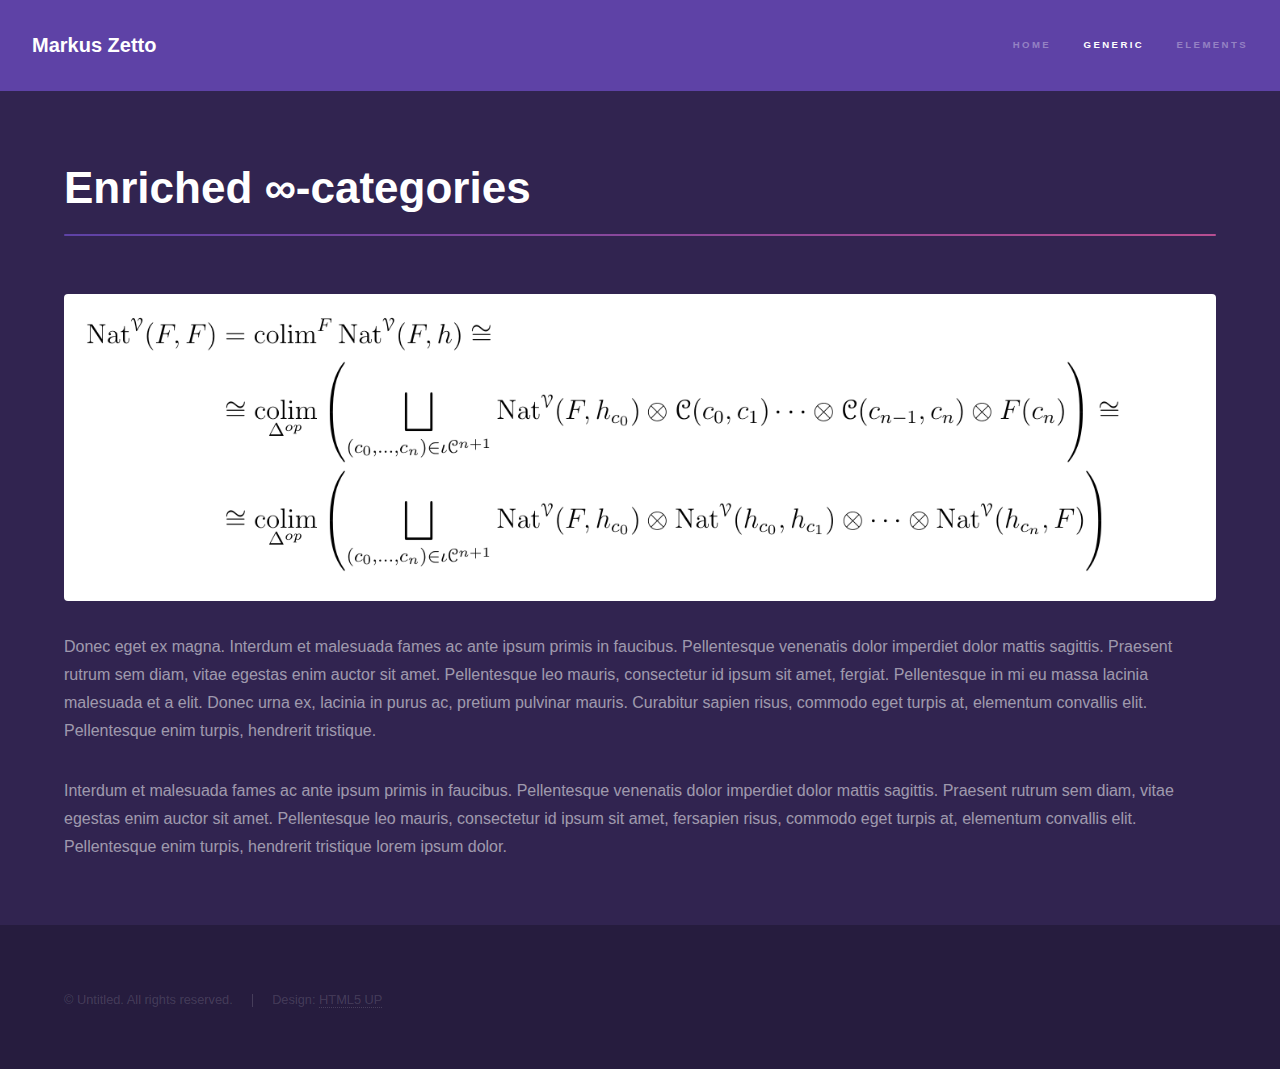
==== commit a90bbff9: "corr" ====
--- a/enriched.html
+++ b/enriched.html
@@ -33,7 +33,7 @@
 					<section id="main" class="wrapper">
 						<div class="inner">
 							<h1 class="major">Enriched ∞-categories</h1>
-							<span class="image fit"><img src="images/enriched-coend.png" alt="" /></span>
+							<span class="image fit"><img src="images/idempotent-completion.png" alt="" /></span>
 							<p>Donec eget ex magna. Interdum et malesuada fames ac ante ipsum primis in faucibus. Pellentesque venenatis dolor imperdiet dolor mattis sagittis. Praesent rutrum sem diam, vitae egestas enim auctor sit amet. Pellentesque leo mauris, consectetur id ipsum sit amet, fergiat. Pellentesque in mi eu massa lacinia malesuada et a elit. Donec urna ex, lacinia in purus ac, pretium pulvinar mauris. Curabitur sapien risus, commodo eget turpis at, elementum convallis elit. Pellentesque enim turpis, hendrerit tristique.</p>
 							<p>Interdum et malesuada fames ac ante ipsum primis in faucibus. Pellentesque venenatis dolor imperdiet dolor mattis sagittis. Praesent rutrum sem diam, vitae egestas enim auctor sit amet. Pellentesque leo mauris, consectetur id ipsum sit amet, fersapien risus, commodo eget turpis at, elementum convallis elit. Pellentesque enim turpis, hendrerit tristique lorem ipsum dolor.</p>
 						</div>
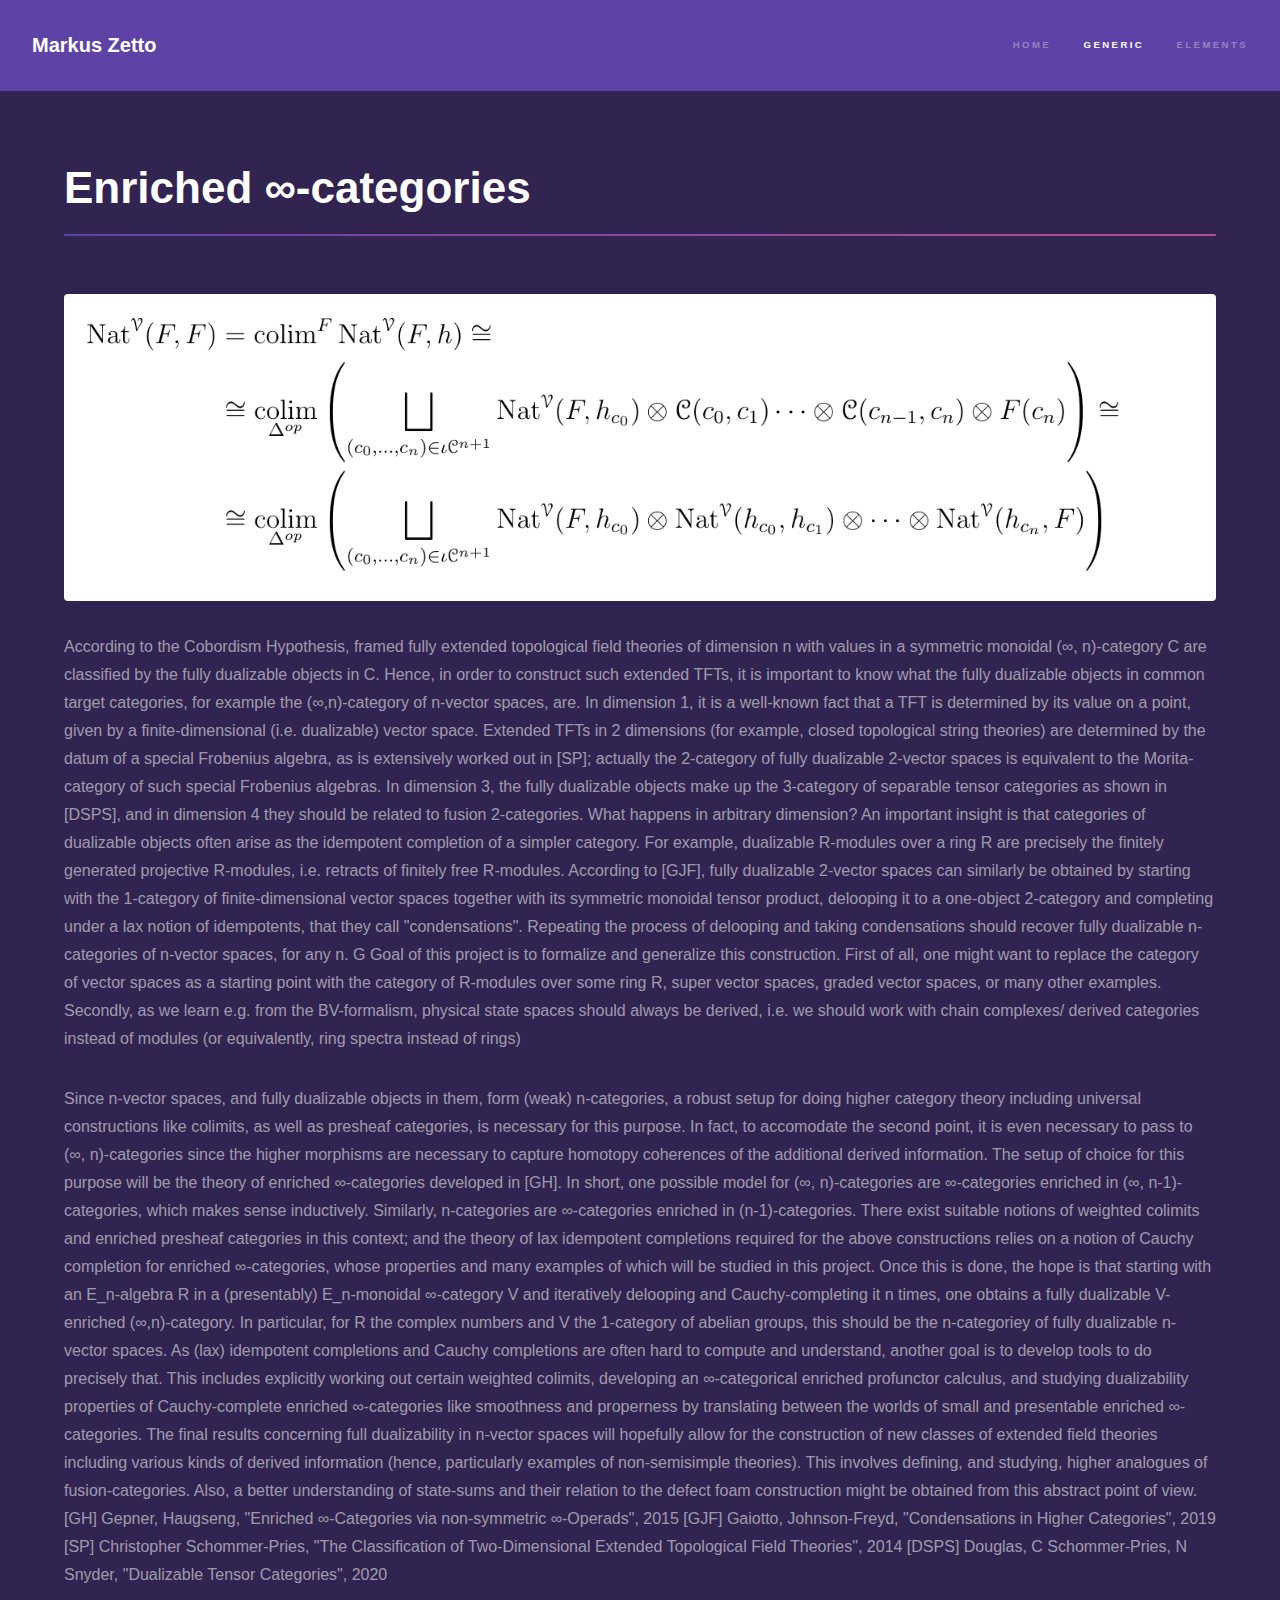
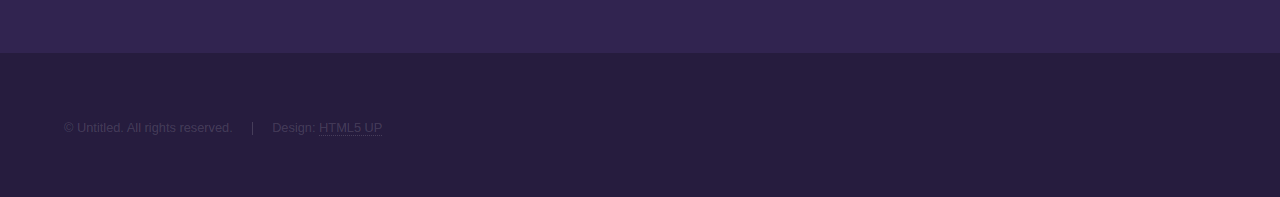
==== commit 567be65e: "Update enriched.html" ====
--- a/enriched.html
+++ b/enriched.html
@@ -34,8 +34,27 @@
 						<div class="inner">
 							<h1 class="major">Enriched ∞-categories</h1>
 							<span class="image fit"><img src="images/idempotent-completion.png" alt="" /></span>
-							<p>Donec eget ex magna. Interdum et malesuada fames ac ante ipsum primis in faucibus. Pellentesque venenatis dolor imperdiet dolor mattis sagittis. Praesent rutrum sem diam, vitae egestas enim auctor sit amet. Pellentesque leo mauris, consectetur id ipsum sit amet, fergiat. Pellentesque in mi eu massa lacinia malesuada et a elit. Donec urna ex, lacinia in purus ac, pretium pulvinar mauris. Curabitur sapien risus, commodo eget turpis at, elementum convallis elit. Pellentesque enim turpis, hendrerit tristique.</p>
-							<p>Interdum et malesuada fames ac ante ipsum primis in faucibus. Pellentesque venenatis dolor imperdiet dolor mattis sagittis. Praesent rutrum sem diam, vitae egestas enim auctor sit amet. Pellentesque leo mauris, consectetur id ipsum sit amet, fersapien risus, commodo eget turpis at, elementum convallis elit. Pellentesque enim turpis, hendrerit tristique lorem ipsum dolor.</p>
+							<p>According to the Cobordism Hypothesis, framed fully extended topological field theories of dimension n with values in a symmetric monoidal (∞, n)-category C are classified by the fully dualizable objects in C. Hence, in order to construct such extended TFTs, it is important to know what the fully dualizable objects in common target categories, for example the (∞,n)-category of n-vector spaces, are.
+
+In dimension 1, it is a well-known fact that a TFT is determined by its value on a point, given by a finite-dimensional (i.e. dualizable) vector space. Extended TFTs in 2 dimensions (for example, closed topological string theories) are determined by the datum of a special Frobenius algebra, as is extensively worked out in [SP]; actually the 2-category of fully dualizable 2-vector spaces is equivalent to the Morita-category of such special Frobenius algebras. In dimension 3, the fully dualizable objects make up the 3-category of separable tensor categories as shown in [DSPS], and in dimension 4 they should be related to fusion 2-categories.
+
+What happens in arbitrary dimension? An important insight is that categories of dualizable objects often arise as the idempotent completion of a simpler category. For example, dualizable R-modules over a ring R are precisely the finitely generated projective R-modules, i.e. retracts of finitely free R-modules. According to [GJF], fully dualizable 2-vector spaces can similarly be obtained by starting with the 1-category of finite-dimensional vector spaces together with its symmetric monoidal tensor product, delooping it to a one-object 2-category and completing under a lax notion of idempotents, that they call "condensations". Repeating the process of delooping and taking condensations should recover fully dualizable n-categories of n-vector spaces, for any n.
+
+G
+Goal of this project is to formalize and generalize this construction. First of all, one might want to replace the category of vector spaces as a starting point with the category of R-modules over some ring R, super vector spaces, graded vector spaces, or many other examples. Secondly, as we learn e.g. from the BV-formalism, physical state spaces should always be derived, i.e. we should work with chain complexes/ derived categories instead of modules (or equivalently, ring spectra instead of rings)</p>
+							<p>Since n-vector spaces, and fully dualizable objects in them, form (weak) n-categories, a robust setup for doing higher category theory including universal constructions like colimits, as well as presheaf categories, is necessary for this purpose. In fact, to accomodate the second point, it is even necessary to pass to (∞, n)-categories since the higher morphisms are necessary to capture homotopy coherences of the additional derived information. The setup of choice for this purpose will be the theory of enriched ∞-categories developed in [GH].
+
+In short, one possible model for (∞, n)-categories are ∞-categories enriched in (∞, n-1)-categories, which makes sense inductively. Similarly, n-categories are ∞-categories enriched in (n-1)-categories. There exist suitable notions of weighted colimits and enriched presheaf categories in this context; and the theory of lax idempotent completions required for the above constructions relies on a notion of Cauchy completion for enriched ∞-categories, whose properties and many examples of which will be studied in this project. Once this is done, the hope is that starting with an E_n-algebra R in a (presentably) E_n-monoidal ∞-category V and iteratively delooping and Cauchy-completing it n times, one obtains a fully dualizable V-enriched (∞,n)-category. In particular, for R the complex numbers and V the 1-category of abelian groups, this should be the n-categoriey of fully dualizable n-vector spaces.
+
+As (lax) idempotent completions and Cauchy completions are often hard to compute and understand, another goal is to develop tools to do precisely that. This includes explicitly working out certain weighted colimits, developing an ∞-categorical enriched profunctor calculus, and studying dualizability properties of Cauchy-complete enriched ∞-categories like smoothness and properness by translating between the worlds of small and presentable enriched ∞-categories.
+							
+							The final results concerning full dualizability in n-vector spaces will hopefully allow for the construction of new classes of extended field theories including various kinds of derived information (hence, particularly examples of non-semisimple theories). This involves defining, and studying, higher analogues of fusion-categories. Also, a better understanding of state-sums and their relation to the defect foam construction might be obtained from this abstract point of view.
+
+[GH] Gepner, Haugseng, "Enriched ∞-Categories via non-symmetric ∞-Operads", 2015
+[GJF] Gaiotto, Johnson-Freyd, "Condensations in Higher Categories", 2019
+[SP] Christopher Schommer-Pries, "The Classification of Two-Dimensional Extended
+Topological Field Theories", 2014
+[DSPS] Douglas, C Schommer-Pries, N Snyder, "Dualizable Tensor Categories", 2020</p>
 						</div>
 					</section>
 
@@ -60,4 +79,4 @@
 			<script src="assets/js/main.js"></script>
 
 	</body>
-</html>+</html>
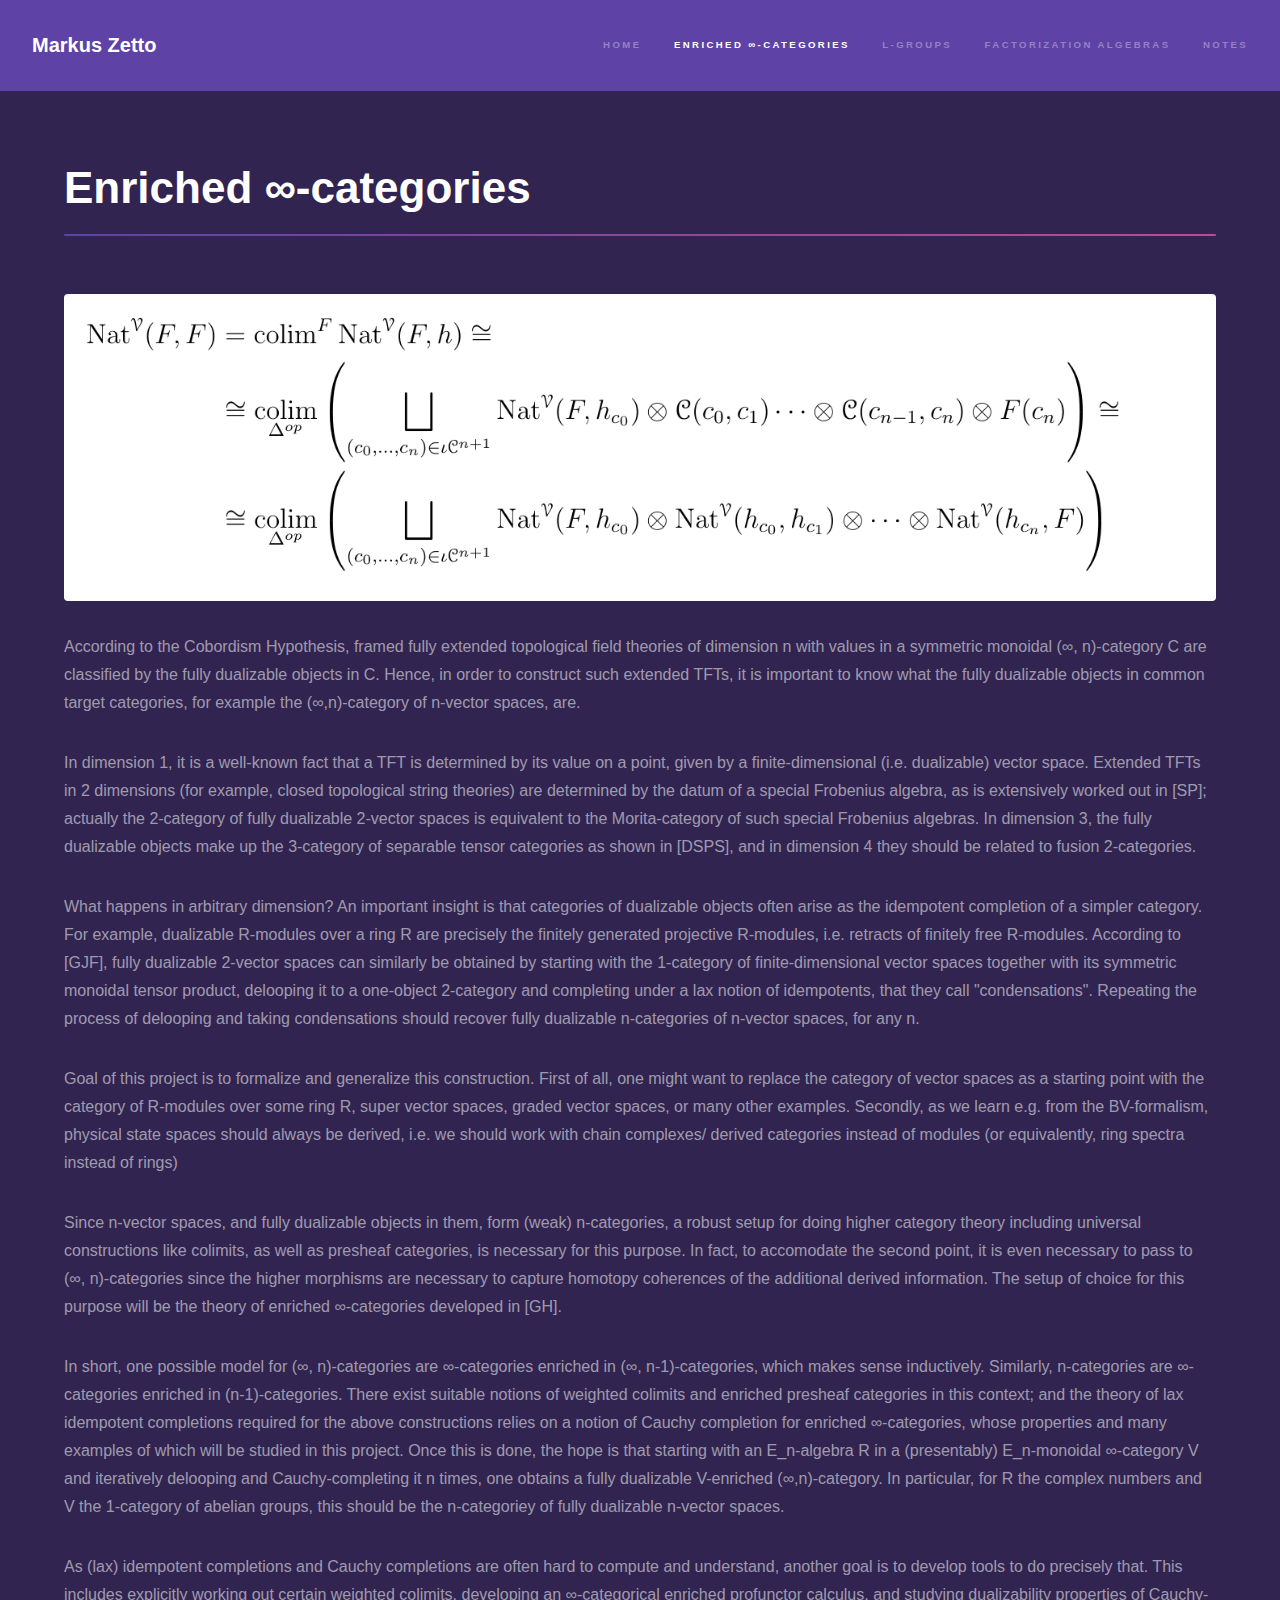
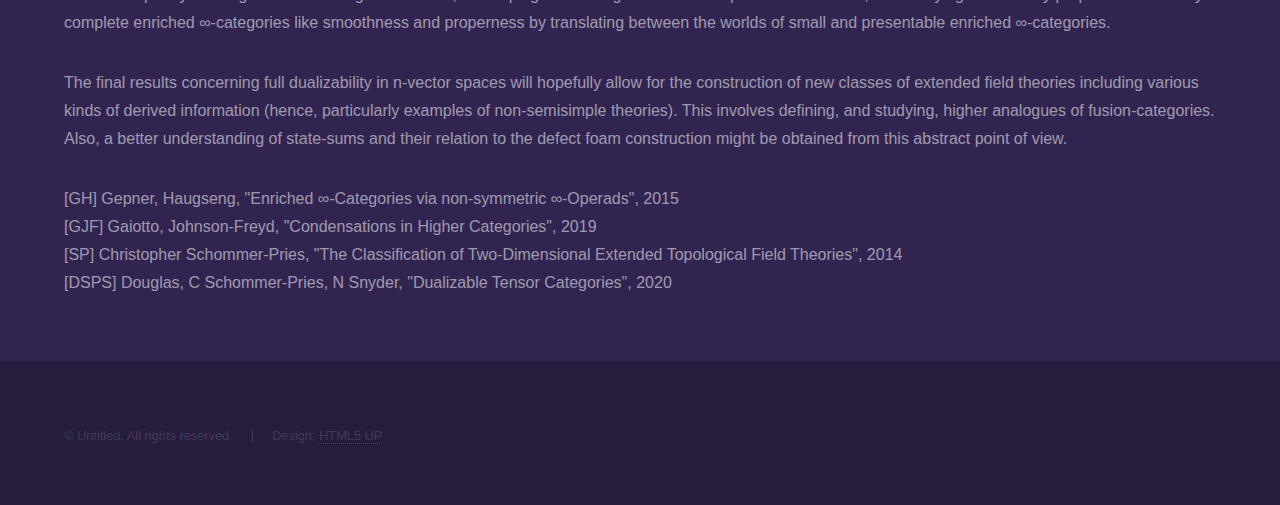
==== commit 8ae686c6: "titles" ====
--- a/enriched.html
+++ b/enriched.html
@@ -20,8 +20,10 @@
 				<nav>
 					<ul>
 						<li><a href="index.html">Home</a></li>
-						<li><a href="generic.html" class="active">Generic</a></li>
-						<li><a href="elements.html">Elements</a></li>
+						<li><a href="enriched.html" class="active">Enriched ∞-categories</a></li>
+						<li><a href="l-groups.html">L-Groups</a></li>
+						<li><a href="factorization-algebras.html">Factorization Algebras</a></li>
+						<li><a href="notes.html">Notes</a></li>
 					</ul>
 				</nav>
 			</header>
@@ -34,27 +36,26 @@
 						<div class="inner">
 							<h1 class="major">Enriched ∞-categories</h1>
 							<span class="image fit"><img src="images/idempotent-completion.png" alt="" /></span>
-							<p>According to the Cobordism Hypothesis, framed fully extended topological field theories of dimension n with values in a symmetric monoidal (∞, n)-category C are classified by the fully dualizable objects in C. Hence, in order to construct such extended TFTs, it is important to know what the fully dualizable objects in common target categories, for example the (∞,n)-category of n-vector spaces, are.
+							<p>According to the Cobordism Hypothesis, framed fully extended topological field theories of dimension n with values in a symmetric monoidal (∞, n)-category C are classified by the fully dualizable objects in C. Hence, in order to construct such extended TFTs, it is important to know what the fully dualizable objects in common target categories, for example the (∞,n)-category of n-vector spaces, are.</p>
 
-In dimension 1, it is a well-known fact that a TFT is determined by its value on a point, given by a finite-dimensional (i.e. dualizable) vector space. Extended TFTs in 2 dimensions (for example, closed topological string theories) are determined by the datum of a special Frobenius algebra, as is extensively worked out in [SP]; actually the 2-category of fully dualizable 2-vector spaces is equivalent to the Morita-category of such special Frobenius algebras. In dimension 3, the fully dualizable objects make up the 3-category of separable tensor categories as shown in [DSPS], and in dimension 4 they should be related to fusion 2-categories.
+							<p>In dimension 1, it is a well-known fact that a TFT is determined by its value on a point, given by a finite-dimensional (i.e. dualizable) vector space. Extended TFTs in 2 dimensions (for example, closed topological string theories) are determined by the datum of a special Frobenius algebra, as is extensively worked out in [SP]; actually the 2-category of fully dualizable 2-vector spaces is equivalent to the Morita-category of such special Frobenius algebras. In dimension 3, the fully dualizable objects make up the 3-category of separable tensor categories as shown in [DSPS], and in dimension 4 they should be related to fusion 2-categories.</p>
 
-What happens in arbitrary dimension? An important insight is that categories of dualizable objects often arise as the idempotent completion of a simpler category. For example, dualizable R-modules over a ring R are precisely the finitely generated projective R-modules, i.e. retracts of finitely free R-modules. According to [GJF], fully dualizable 2-vector spaces can similarly be obtained by starting with the 1-category of finite-dimensional vector spaces together with its symmetric monoidal tensor product, delooping it to a one-object 2-category and completing under a lax notion of idempotents, that they call "condensations". Repeating the process of delooping and taking condensations should recover fully dualizable n-categories of n-vector spaces, for any n.
+							<p>What happens in arbitrary dimension? An important insight is that categories of dualizable objects often arise as the idempotent completion of a simpler category. For example, dualizable R-modules over a ring R are precisely the finitely generated projective R-modules, i.e. retracts of finitely free R-modules. According to [GJF], fully dualizable 2-vector spaces can similarly be obtained by starting with the 1-category of finite-dimensional vector spaces together with its symmetric monoidal tensor product, delooping it to a one-object 2-category and completing under a lax notion of idempotents, that they call "condensations". Repeating the process of delooping and taking condensations should recover fully dualizable n-categories of n-vector spaces, for any n.</p>
 
-G
-Goal of this project is to formalize and generalize this construction. First of all, one might want to replace the category of vector spaces as a starting point with the category of R-modules over some ring R, super vector spaces, graded vector spaces, or many other examples. Secondly, as we learn e.g. from the BV-formalism, physical state spaces should always be derived, i.e. we should work with chain complexes/ derived categories instead of modules (or equivalently, ring spectra instead of rings)</p>
-							<p>Since n-vector spaces, and fully dualizable objects in them, form (weak) n-categories, a robust setup for doing higher category theory including universal constructions like colimits, as well as presheaf categories, is necessary for this purpose. In fact, to accomodate the second point, it is even necessary to pass to (∞, n)-categories since the higher morphisms are necessary to capture homotopy coherences of the additional derived information. The setup of choice for this purpose will be the theory of enriched ∞-categories developed in [GH].
+							<p>Goal of this project is to formalize and generalize this construction. First of all, one might want to replace the category of vector spaces as a starting point with the category of R-modules over some ring R, super vector spaces, graded vector spaces, or many other examples. Secondly, as we learn e.g. from the BV-formalism, physical state spaces should always be derived, i.e. we should work with chain complexes/ derived categories instead of modules (or equivalently, ring spectra instead of rings)</p>
+							
+							<p>Since n-vector spaces, and fully dualizable objects in them, form (weak) n-categories, a robust setup for doing higher category theory including universal constructions like colimits, as well as presheaf categories, is necessary for this purpose. In fact, to accomodate the second point, it is even necessary to pass to (∞, n)-categories since the higher morphisms are necessary to capture homotopy coherences of the additional derived information. The setup of choice for this purpose will be the theory of enriched ∞-categories developed in [GH].</p>
 
-In short, one possible model for (∞, n)-categories are ∞-categories enriched in (∞, n-1)-categories, which makes sense inductively. Similarly, n-categories are ∞-categories enriched in (n-1)-categories. There exist suitable notions of weighted colimits and enriched presheaf categories in this context; and the theory of lax idempotent completions required for the above constructions relies on a notion of Cauchy completion for enriched ∞-categories, whose properties and many examples of which will be studied in this project. Once this is done, the hope is that starting with an E_n-algebra R in a (presentably) E_n-monoidal ∞-category V and iteratively delooping and Cauchy-completing it n times, one obtains a fully dualizable V-enriched (∞,n)-category. In particular, for R the complex numbers and V the 1-category of abelian groups, this should be the n-categoriey of fully dualizable n-vector spaces.
+							<p>In short, one possible model for (∞, n)-categories are ∞-categories enriched in (∞, n-1)-categories, which makes sense inductively. Similarly, n-categories are ∞-categories enriched in (n-1)-categories. There exist suitable notions of weighted colimits and enriched presheaf categories in this context; and the theory of lax idempotent completions required for the above constructions relies on a notion of Cauchy completion for enriched ∞-categories, whose properties and many examples of which will be studied in this project. Once this is done, the hope is that starting with an E_n-algebra R in a (presentably) E_n-monoidal ∞-category V and iteratively delooping and Cauchy-completing it n times, one obtains a fully dualizable V-enriched (∞,n)-category. In particular, for R the complex numbers and V the 1-category of abelian groups, this should be the n-categoriey of fully dualizable n-vector spaces.</p>
 
-As (lax) idempotent completions and Cauchy completions are often hard to compute and understand, another goal is to develop tools to do precisely that. This includes explicitly working out certain weighted colimits, developing an ∞-categorical enriched profunctor calculus, and studying dualizability properties of Cauchy-complete enriched ∞-categories like smoothness and properness by translating between the worlds of small and presentable enriched ∞-categories.
-							
-							The final results concerning full dualizability in n-vector spaces will hopefully allow for the construction of new classes of extended field theories including various kinds of derived information (hence, particularly examples of non-semisimple theories). This involves defining, and studying, higher analogues of fusion-categories. Also, a better understanding of state-sums and their relation to the defect foam construction might be obtained from this abstract point of view.
+							<p>As (lax) idempotent completions and Cauchy completions are often hard to compute and understand, another goal is to develop tools to do precisely that. This includes explicitly working out certain weighted colimits, developing an ∞-categorical enriched profunctor calculus, and studying dualizability properties of Cauchy-complete enriched ∞-categories like smoothness and properness by translating between the worlds of small and presentable enriched ∞-categories.</p>
+														
+							<p>The final results concerning full dualizability in n-vector spaces will hopefully allow for the construction of new classes of extended field theories including various kinds of derived information (hence, particularly examples of non-semisimple theories). This involves defining, and studying, higher analogues of fusion-categories. Also, a better understanding of state-sums and their relation to the defect foam construction might be obtained from this abstract point of view.</p>
 
-[GH] Gepner, Haugseng, "Enriched ∞-Categories via non-symmetric ∞-Operads", 2015
-[GJF] Gaiotto, Johnson-Freyd, "Condensations in Higher Categories", 2019
-[SP] Christopher Schommer-Pries, "The Classification of Two-Dimensional Extended
-Topological Field Theories", 2014
-[DSPS] Douglas, C Schommer-Pries, N Snyder, "Dualizable Tensor Categories", 2020</p>
+							<p>[GH] Gepner, Haugseng, "Enriched ∞-Categories via non-symmetric ∞-Operads", 2015 <br>
+							[GJF] Gaiotto, Johnson-Freyd, "Condensations in Higher Categories", 2019<br>
+							[SP] Christopher Schommer-Pries, "The Classification of Two-Dimensional Extended Topological Field Theories", 2014<br>
+							[DSPS] Douglas, C Schommer-Pries, N Snyder, "Dualizable Tensor Categories", 2020</p>
 						</div>
 					</section>
 
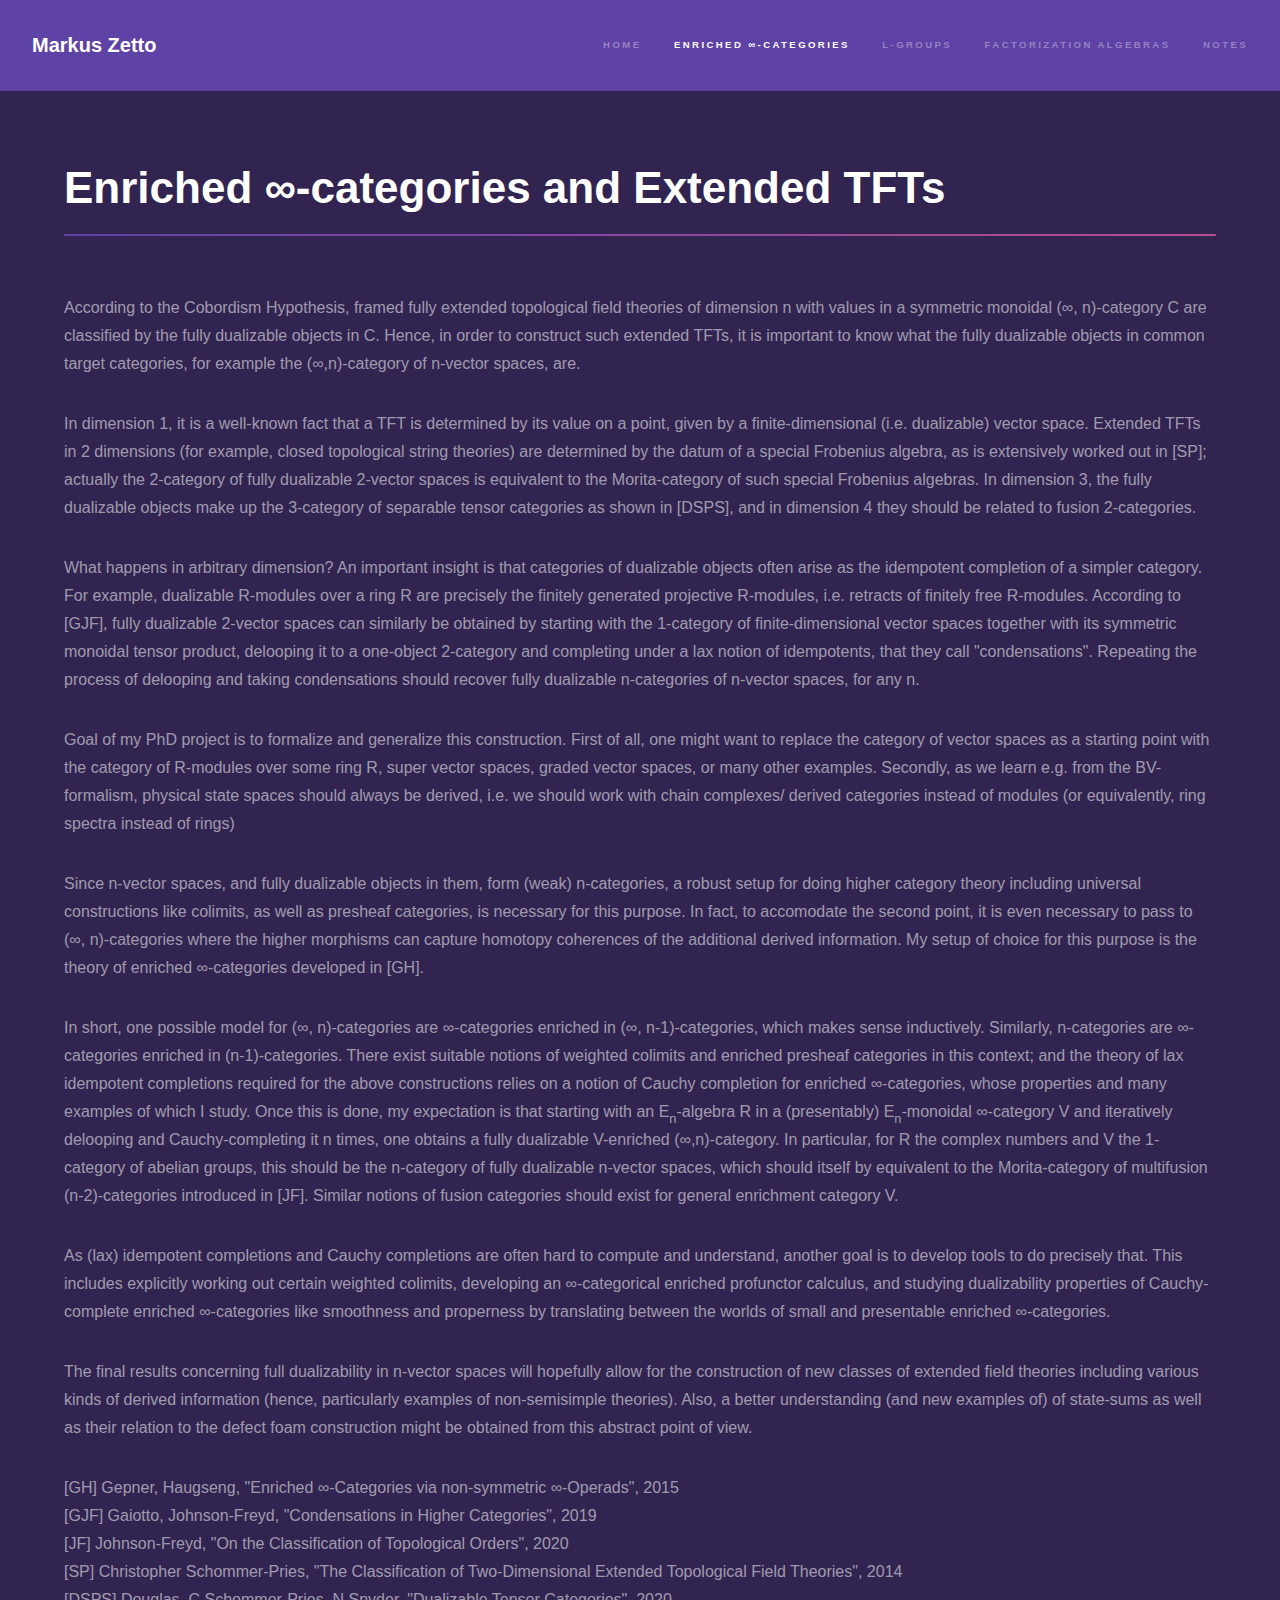
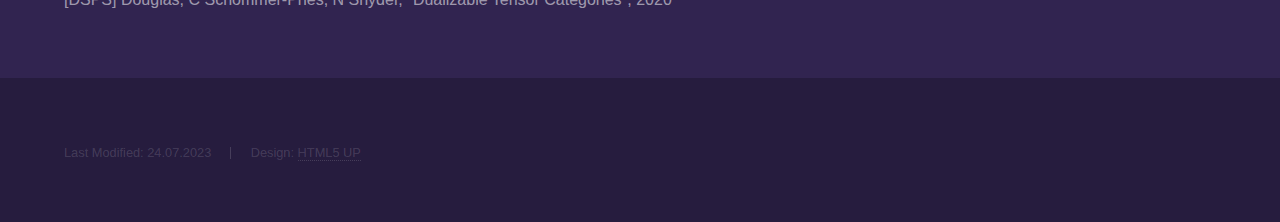
==== commit 835801c3: "Edit texts etc." ====
--- a/enriched.html
+++ b/enriched.html
@@ -34,26 +34,27 @@
 				<!-- Main -->
 					<section id="main" class="wrapper">
 						<div class="inner">
-							<h1 class="major">Enriched ∞-categories</h1>
-							<span class="image fit"><img src="images/idempotent-completion.png" alt="" /></span>
+							<h1 class="major">Enriched ∞-categories and Extended TFTs</h1>
+							<!--span class="image fit"><img src="images/defect-foam.svg" alt="" /></span-->
 							<p>According to the Cobordism Hypothesis, framed fully extended topological field theories of dimension n with values in a symmetric monoidal (∞, n)-category C are classified by the fully dualizable objects in C. Hence, in order to construct such extended TFTs, it is important to know what the fully dualizable objects in common target categories, for example the (∞,n)-category of n-vector spaces, are.</p>
 
 							<p>In dimension 1, it is a well-known fact that a TFT is determined by its value on a point, given by a finite-dimensional (i.e. dualizable) vector space. Extended TFTs in 2 dimensions (for example, closed topological string theories) are determined by the datum of a special Frobenius algebra, as is extensively worked out in [SP]; actually the 2-category of fully dualizable 2-vector spaces is equivalent to the Morita-category of such special Frobenius algebras. In dimension 3, the fully dualizable objects make up the 3-category of separable tensor categories as shown in [DSPS], and in dimension 4 they should be related to fusion 2-categories.</p>
 
 							<p>What happens in arbitrary dimension? An important insight is that categories of dualizable objects often arise as the idempotent completion of a simpler category. For example, dualizable R-modules over a ring R are precisely the finitely generated projective R-modules, i.e. retracts of finitely free R-modules. According to [GJF], fully dualizable 2-vector spaces can similarly be obtained by starting with the 1-category of finite-dimensional vector spaces together with its symmetric monoidal tensor product, delooping it to a one-object 2-category and completing under a lax notion of idempotents, that they call "condensations". Repeating the process of delooping and taking condensations should recover fully dualizable n-categories of n-vector spaces, for any n.</p>
 
-							<p>Goal of this project is to formalize and generalize this construction. First of all, one might want to replace the category of vector spaces as a starting point with the category of R-modules over some ring R, super vector spaces, graded vector spaces, or many other examples. Secondly, as we learn e.g. from the BV-formalism, physical state spaces should always be derived, i.e. we should work with chain complexes/ derived categories instead of modules (or equivalently, ring spectra instead of rings)</p>
+							<p>Goal of my PhD project is to formalize and generalize this construction. First of all, one might want to replace the category of vector spaces as a starting point with the category of R-modules over some ring R, super vector spaces, graded vector spaces, or many other examples. Secondly, as we learn e.g. from the BV-formalism, physical state spaces should always be derived, i.e. we should work with chain complexes/ derived categories instead of modules (or equivalently, ring spectra instead of rings)</p>
 							
-							<p>Since n-vector spaces, and fully dualizable objects in them, form (weak) n-categories, a robust setup for doing higher category theory including universal constructions like colimits, as well as presheaf categories, is necessary for this purpose. In fact, to accomodate the second point, it is even necessary to pass to (∞, n)-categories since the higher morphisms are necessary to capture homotopy coherences of the additional derived information. The setup of choice for this purpose will be the theory of enriched ∞-categories developed in [GH].</p>
+							<p>Since n-vector spaces, and fully dualizable objects in them, form (weak) n-categories, a robust setup for doing higher category theory including universal constructions like colimits, as well as presheaf categories, is necessary for this purpose. In fact, to accomodate the second point, it is even necessary to pass to (∞, n)-categories where the higher morphisms can capture homotopy coherences of the additional derived information. My setup of choice for this purpose is the theory of enriched ∞-categories developed in [GH].</p>
 
-							<p>In short, one possible model for (∞, n)-categories are ∞-categories enriched in (∞, n-1)-categories, which makes sense inductively. Similarly, n-categories are ∞-categories enriched in (n-1)-categories. There exist suitable notions of weighted colimits and enriched presheaf categories in this context; and the theory of lax idempotent completions required for the above constructions relies on a notion of Cauchy completion for enriched ∞-categories, whose properties and many examples of which will be studied in this project. Once this is done, the hope is that starting with an E_n-algebra R in a (presentably) E_n-monoidal ∞-category V and iteratively delooping and Cauchy-completing it n times, one obtains a fully dualizable V-enriched (∞,n)-category. In particular, for R the complex numbers and V the 1-category of abelian groups, this should be the n-categoriey of fully dualizable n-vector spaces.</p>
+							<p>In short, one possible model for (∞, n)-categories are ∞-categories enriched in (∞, n-1)-categories, which makes sense inductively. Similarly, n-categories are ∞-categories enriched in (n-1)-categories. There exist suitable notions of weighted colimits and enriched presheaf categories in this context; and the theory of lax idempotent completions required for the above constructions relies on a notion of Cauchy completion for enriched ∞-categories, whose properties and many examples of which I study. Once this is done, my expectation is that starting with an E<sub>n</sub>-algebra R in a (presentably) E<sub>n</sub>-monoidal ∞-category V and iteratively delooping and Cauchy-completing it n times, one obtains a fully dualizable V-enriched (∞,n)-category. In particular, for R the complex numbers and V the 1-category of abelian groups, this should be the n-category of fully dualizable n-vector spaces, which should itself by equivalent to the Morita-category of multifusion (n-2)-categories introduced in [JF]. Similar notions of fusion categories should exist for general enrichment category V.</p>
 
 							<p>As (lax) idempotent completions and Cauchy completions are often hard to compute and understand, another goal is to develop tools to do precisely that. This includes explicitly working out certain weighted colimits, developing an ∞-categorical enriched profunctor calculus, and studying dualizability properties of Cauchy-complete enriched ∞-categories like smoothness and properness by translating between the worlds of small and presentable enriched ∞-categories.</p>
 														
-							<p>The final results concerning full dualizability in n-vector spaces will hopefully allow for the construction of new classes of extended field theories including various kinds of derived information (hence, particularly examples of non-semisimple theories). This involves defining, and studying, higher analogues of fusion-categories. Also, a better understanding of state-sums and their relation to the defect foam construction might be obtained from this abstract point of view.</p>
+							<p>The final results concerning full dualizability in n-vector spaces will hopefully allow for the construction of new classes of extended field theories including various kinds of derived information (hence, particularly examples of non-semisimple theories). <!--This involves defining, and studying, higher analogues of fusion-categories.-->Also, a better understanding (and new examples of) of state-sums as well as their relation to the defect foam construction might be obtained from this abstract point of view.</p>
 
 							<p>[GH] Gepner, Haugseng, "Enriched ∞-Categories via non-symmetric ∞-Operads", 2015 <br>
 							[GJF] Gaiotto, Johnson-Freyd, "Condensations in Higher Categories", 2019<br>
+							[JF] Johnson-Freyd, "On the Classification of Topological Orders", 2020<br>
 							[SP] Christopher Schommer-Pries, "The Classification of Two-Dimensional Extended Topological Field Theories", 2014<br>
 							[DSPS] Douglas, C Schommer-Pries, N Snyder, "Dualizable Tensor Categories", 2020</p>
 						</div>
@@ -65,7 +66,7 @@
 			<footer id="footer" class="wrapper alt">
 				<div class="inner">
 					<ul class="menu">
-						<li>&copy; Untitled. All rights reserved.</li><li>Design: <a href="http://html5up.net">HTML5 UP</a></li>
+						<li>Last Modified: 24.07.2023 </li><li>Design: <a href="http://html5up.net">HTML5 UP</a></li>
 					</ul>
 				</div>
 			</footer>
--- a/assets/css/main.css
+++ b/assets/css/main.css
@@ -1,9 +1,9 @@
 @import url(fontawesome-all.min.css);
 
-/*
-	Hyperspace by HTML5 UP
-	html5up.net | @ajlkn
-	Free for personal and commercial use under the CCA 3.0 license (html5up.net/license)
+/*
+	Hyperspace by HTML5 UP
+	html5up.net | @ajlkn
+	Free for personal and commercial use under the CCA 3.0 license (html5up.net/license)
 */
 
 html, body, div, span, applet, object,
@@ -2603,6 +2603,16 @@
 				width: 100%;
 			}
 
+		.image.big {
+			display: block;
+			margin: 0 10em 2em 10em;
+			width: 100%;
+		}
+
+			.image.big img {
+				width: 60%;
+			}
+
 		.image.main {
 			display: block;
 			margin: 0 0 3em 0;
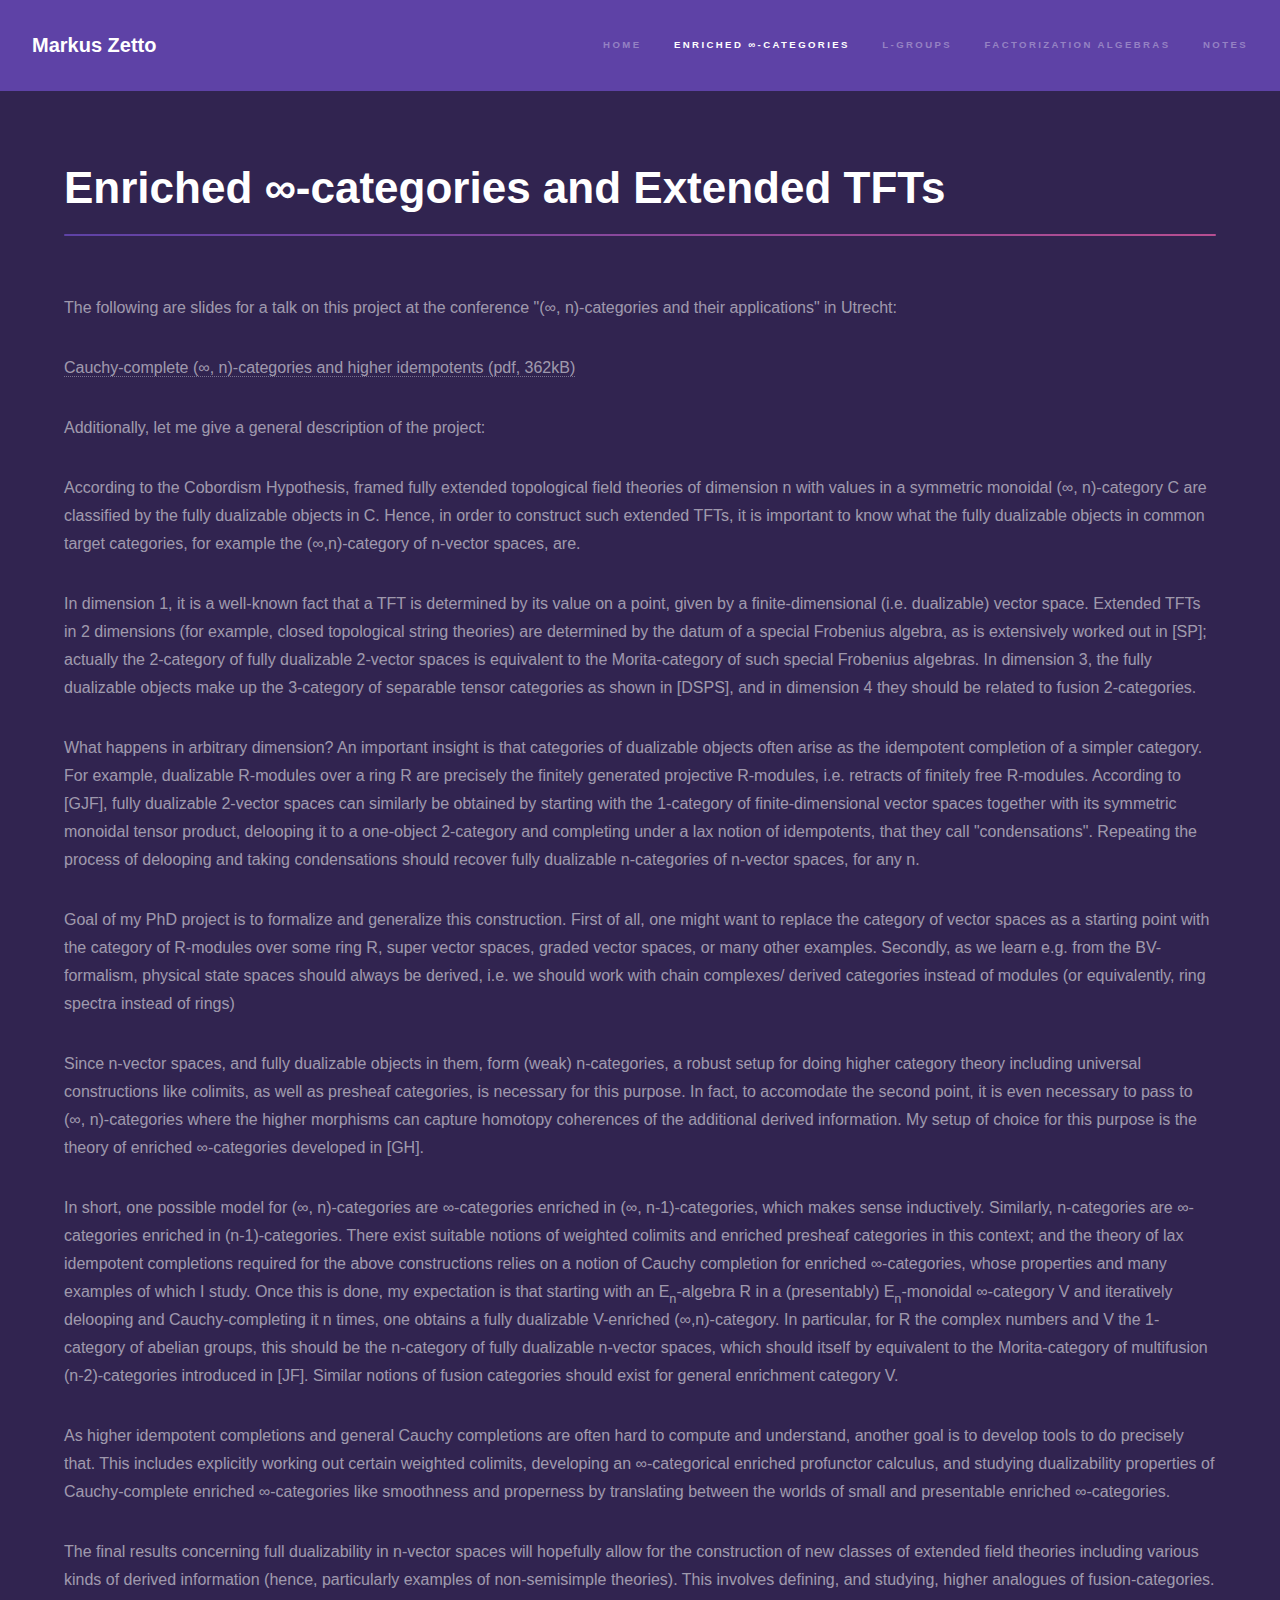
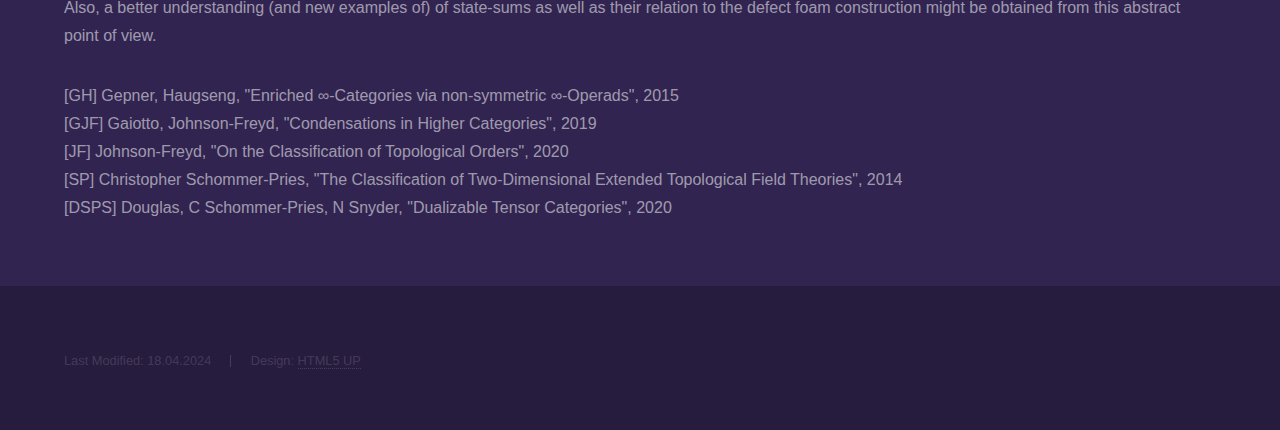
==== commit 014dd05b: "added slides" ====
--- a/enriched.html
+++ b/enriched.html
@@ -36,6 +36,11 @@
 						<div class="inner">
 							<h1 class="major">Enriched ∞-categories and Extended TFTs</h1>
 							<!--span class="image fit"><img src="images/defect-foam.svg" alt="" /></span-->
+							
+							<p> The following are slides for a talk on this project at the conference "(∞, n)-categories and their applications" in Utrecht:</p>
+							<p> <a href="cauchy-slides.pdf"> Cauchy-complete (∞, n)-categories and higher idempotents (pdf, 362kB) </a> </p>
+							
+							<p> Additionally, let me give a general description of the project:</p>
 							<p>According to the Cobordism Hypothesis, framed fully extended topological field theories of dimension n with values in a symmetric monoidal (∞, n)-category C are classified by the fully dualizable objects in C. Hence, in order to construct such extended TFTs, it is important to know what the fully dualizable objects in common target categories, for example the (∞,n)-category of n-vector spaces, are.</p>
 
 							<p>In dimension 1, it is a well-known fact that a TFT is determined by its value on a point, given by a finite-dimensional (i.e. dualizable) vector space. Extended TFTs in 2 dimensions (for example, closed topological string theories) are determined by the datum of a special Frobenius algebra, as is extensively worked out in [SP]; actually the 2-category of fully dualizable 2-vector spaces is equivalent to the Morita-category of such special Frobenius algebras. In dimension 3, the fully dualizable objects make up the 3-category of separable tensor categories as shown in [DSPS], and in dimension 4 they should be related to fusion 2-categories.</p>
@@ -48,9 +53,9 @@
 
 							<p>In short, one possible model for (∞, n)-categories are ∞-categories enriched in (∞, n-1)-categories, which makes sense inductively. Similarly, n-categories are ∞-categories enriched in (n-1)-categories. There exist suitable notions of weighted colimits and enriched presheaf categories in this context; and the theory of lax idempotent completions required for the above constructions relies on a notion of Cauchy completion for enriched ∞-categories, whose properties and many examples of which I study. Once this is done, my expectation is that starting with an E<sub>n</sub>-algebra R in a (presentably) E<sub>n</sub>-monoidal ∞-category V and iteratively delooping and Cauchy-completing it n times, one obtains a fully dualizable V-enriched (∞,n)-category. In particular, for R the complex numbers and V the 1-category of abelian groups, this should be the n-category of fully dualizable n-vector spaces, which should itself by equivalent to the Morita-category of multifusion (n-2)-categories introduced in [JF]. Similar notions of fusion categories should exist for general enrichment category V.</p>
 
-							<p>As (lax) idempotent completions and Cauchy completions are often hard to compute and understand, another goal is to develop tools to do precisely that. This includes explicitly working out certain weighted colimits, developing an ∞-categorical enriched profunctor calculus, and studying dualizability properties of Cauchy-complete enriched ∞-categories like smoothness and properness by translating between the worlds of small and presentable enriched ∞-categories.</p>
+							<p>As higher idempotent completions and general Cauchy completions are often hard to compute and understand, another goal is to develop tools to do precisely that. This includes explicitly working out certain weighted colimits, developing an ∞-categorical enriched profunctor calculus, and studying dualizability properties of Cauchy-complete enriched ∞-categories like smoothness and properness by translating between the worlds of small and presentable enriched ∞-categories.</p>
 														
-							<p>The final results concerning full dualizability in n-vector spaces will hopefully allow for the construction of new classes of extended field theories including various kinds of derived information (hence, particularly examples of non-semisimple theories). <!--This involves defining, and studying, higher analogues of fusion-categories.-->Also, a better understanding (and new examples of) of state-sums as well as their relation to the defect foam construction might be obtained from this abstract point of view.</p>
+							<p>The final results concerning full dualizability in n-vector spaces will hopefully allow for the construction of new classes of extended field theories including various kinds of derived information (hence, particularly examples of non-semisimple theories). This involves defining, and studying, higher analogues of fusion-categories. Also, a better understanding (and new examples of) of state-sums as well as their relation to the defect foam construction might be obtained from this abstract point of view.</p>
 
 							<p>[GH] Gepner, Haugseng, "Enriched ∞-Categories via non-symmetric ∞-Operads", 2015 <br>
 							[GJF] Gaiotto, Johnson-Freyd, "Condensations in Higher Categories", 2019<br>
@@ -66,7 +71,7 @@
 			<footer id="footer" class="wrapper alt">
 				<div class="inner">
 					<ul class="menu">
-						<li>Last Modified: 24.07.2023 </li><li>Design: <a href="http://html5up.net">HTML5 UP</a></li>
+						<li>Last Modified: 18.04.2024 </li><li>Design: <a href="http://html5up.net">HTML5 UP</a></li>
 					</ul>
 				</div>
 			</footer>
--- a/assets/css/main.css
+++ b/assets/css/main.css
@@ -2558,6 +2558,10 @@
 				.wrapper.style3-alt .icon.major:before {
 					color: #953d75;
 				}
+				
+				.wrapper.style4 .icon.major:before {
+					color: #124c6e;
+				}
 
 /* Image */
 
@@ -2612,6 +2616,17 @@
 			.image.big img {
 				width: 60%;
 			}
+
+		.image.portr {
+			display: block;
+			margin: 0 10em 2em 6em;
+			width: 100%;
+		}
+
+			.image.portr img {
+				width: 70%;
+			}
+
 
 		.image.main {
 			display: block;
@@ -3271,6 +3286,10 @@
 
 		.wrapper.style3-alt {
 			background-color: #953d75;
+		}
+
+		.wrapper.style4 {
+			background-color: #124c6e;
 		}
 
 		.wrapper.fullscreen {
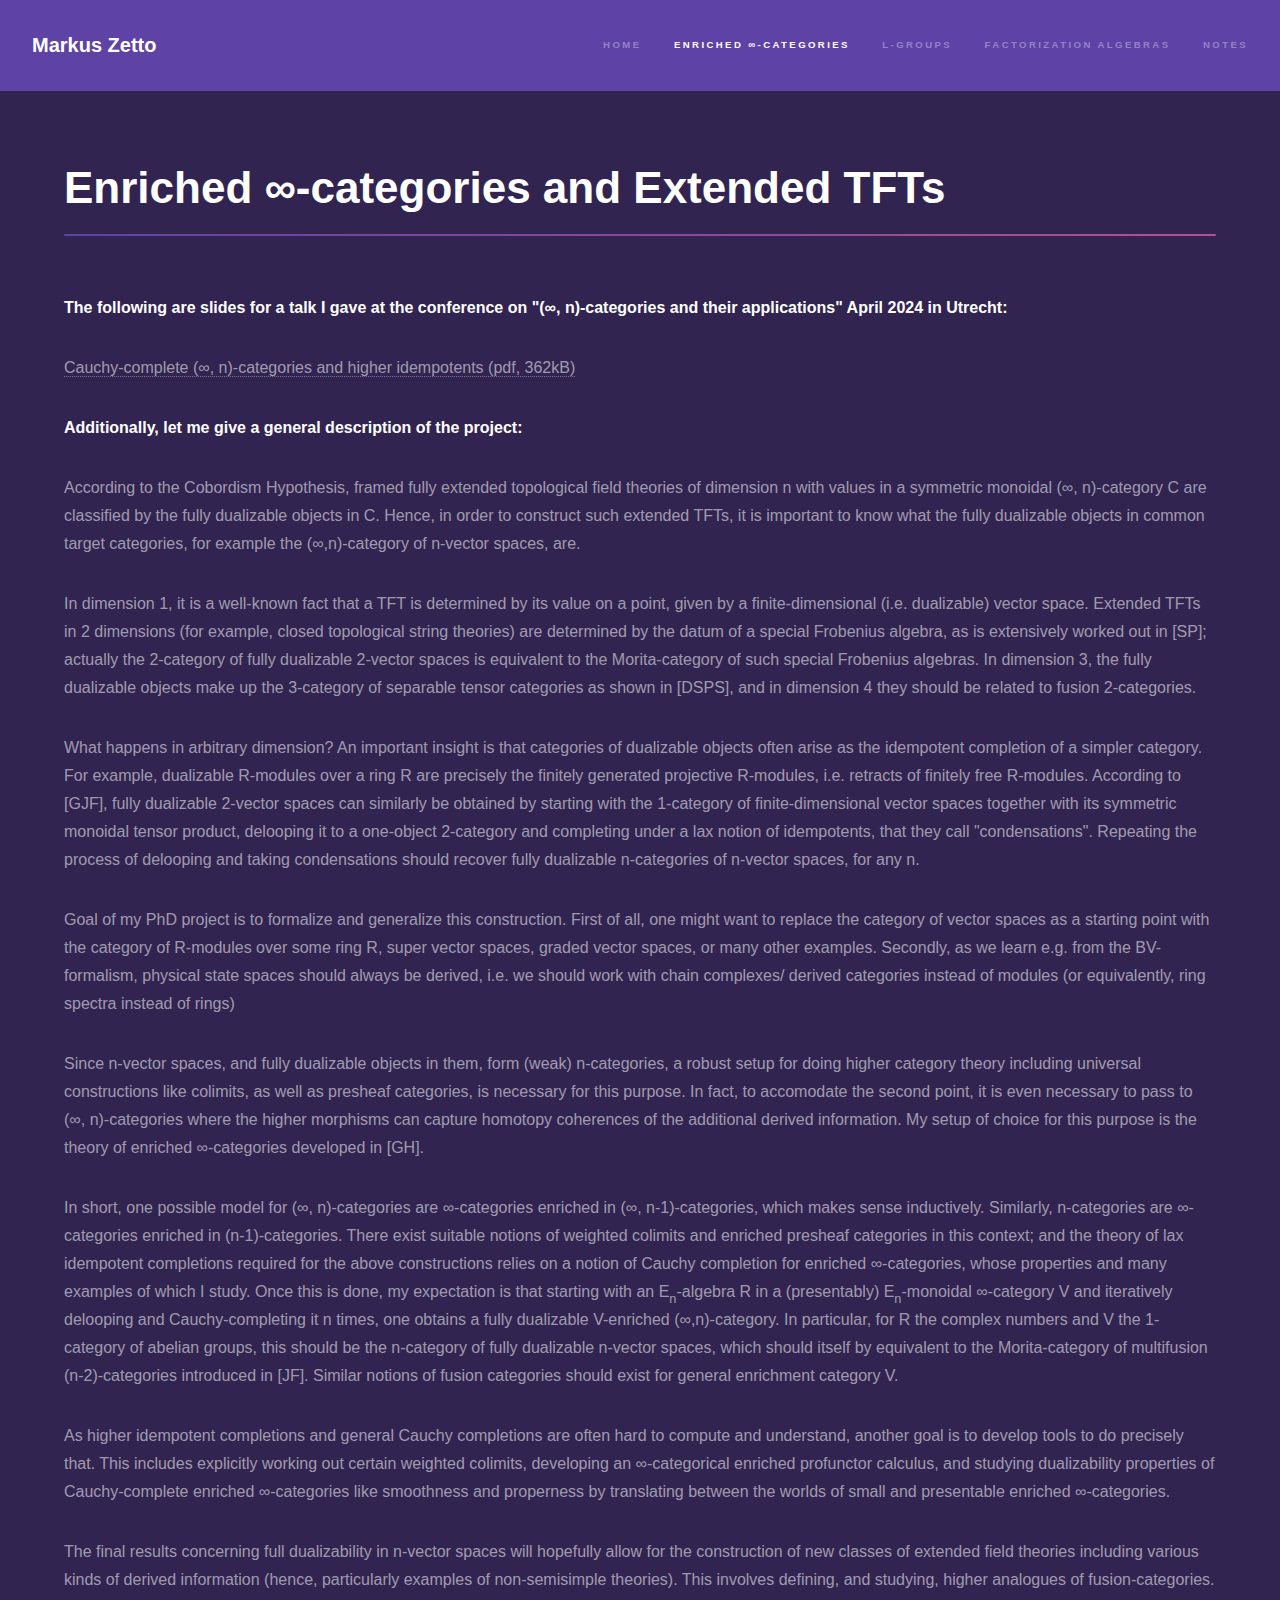
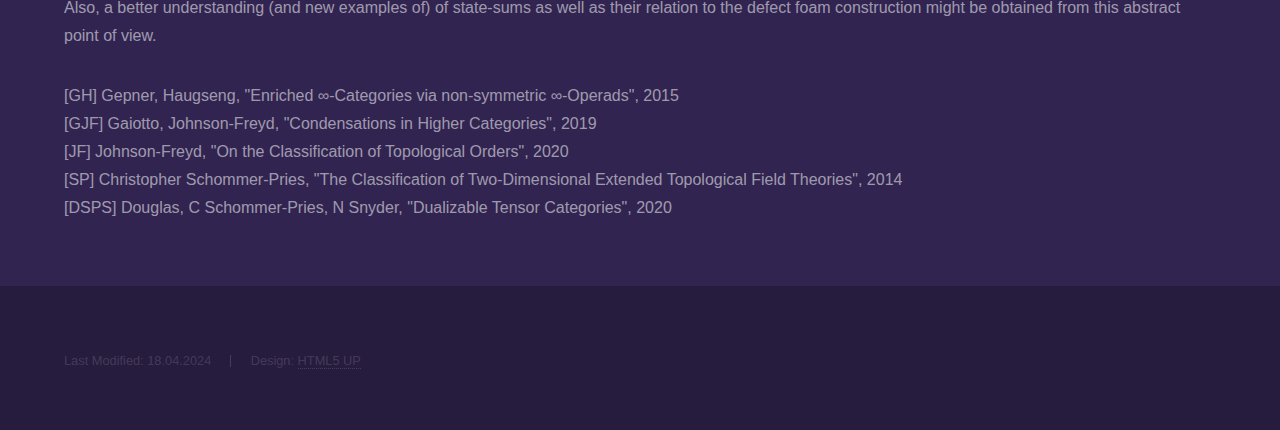
==== commit 3afe8b86: "fixed typos in slides" ====
--- a/enriched.html
+++ b/enriched.html
@@ -37,10 +37,10 @@
 							<h1 class="major">Enriched ∞-categories and Extended TFTs</h1>
 							<!--span class="image fit"><img src="images/defect-foam.svg" alt="" /></span-->
 							
-							<p> The following are slides for a talk on this project at the conference "(∞, n)-categories and their applications" in Utrecht:</p>
+							<p> <b> The following are slides for a talk I gave at the conference on "(∞, n)-categories and their applications" April 2024 in Utrecht: </b> </p>
 							<p> <a href="cauchy-slides.pdf"> Cauchy-complete (∞, n)-categories and higher idempotents (pdf, 362kB) </a> </p>
 							
-							<p> Additionally, let me give a general description of the project:</p>
+							<p> <b> Additionally, let me give a general description of the project: </b> </p>
 							<p>According to the Cobordism Hypothesis, framed fully extended topological field theories of dimension n with values in a symmetric monoidal (∞, n)-category C are classified by the fully dualizable objects in C. Hence, in order to construct such extended TFTs, it is important to know what the fully dualizable objects in common target categories, for example the (∞,n)-category of n-vector spaces, are.</p>
 
 							<p>In dimension 1, it is a well-known fact that a TFT is determined by its value on a point, given by a finite-dimensional (i.e. dualizable) vector space. Extended TFTs in 2 dimensions (for example, closed topological string theories) are determined by the datum of a special Frobenius algebra, as is extensively worked out in [SP]; actually the 2-category of fully dualizable 2-vector spaces is equivalent to the Morita-category of such special Frobenius algebras. In dimension 3, the fully dualizable objects make up the 3-category of separable tensor categories as shown in [DSPS], and in dimension 4 they should be related to fusion 2-categories.</p>
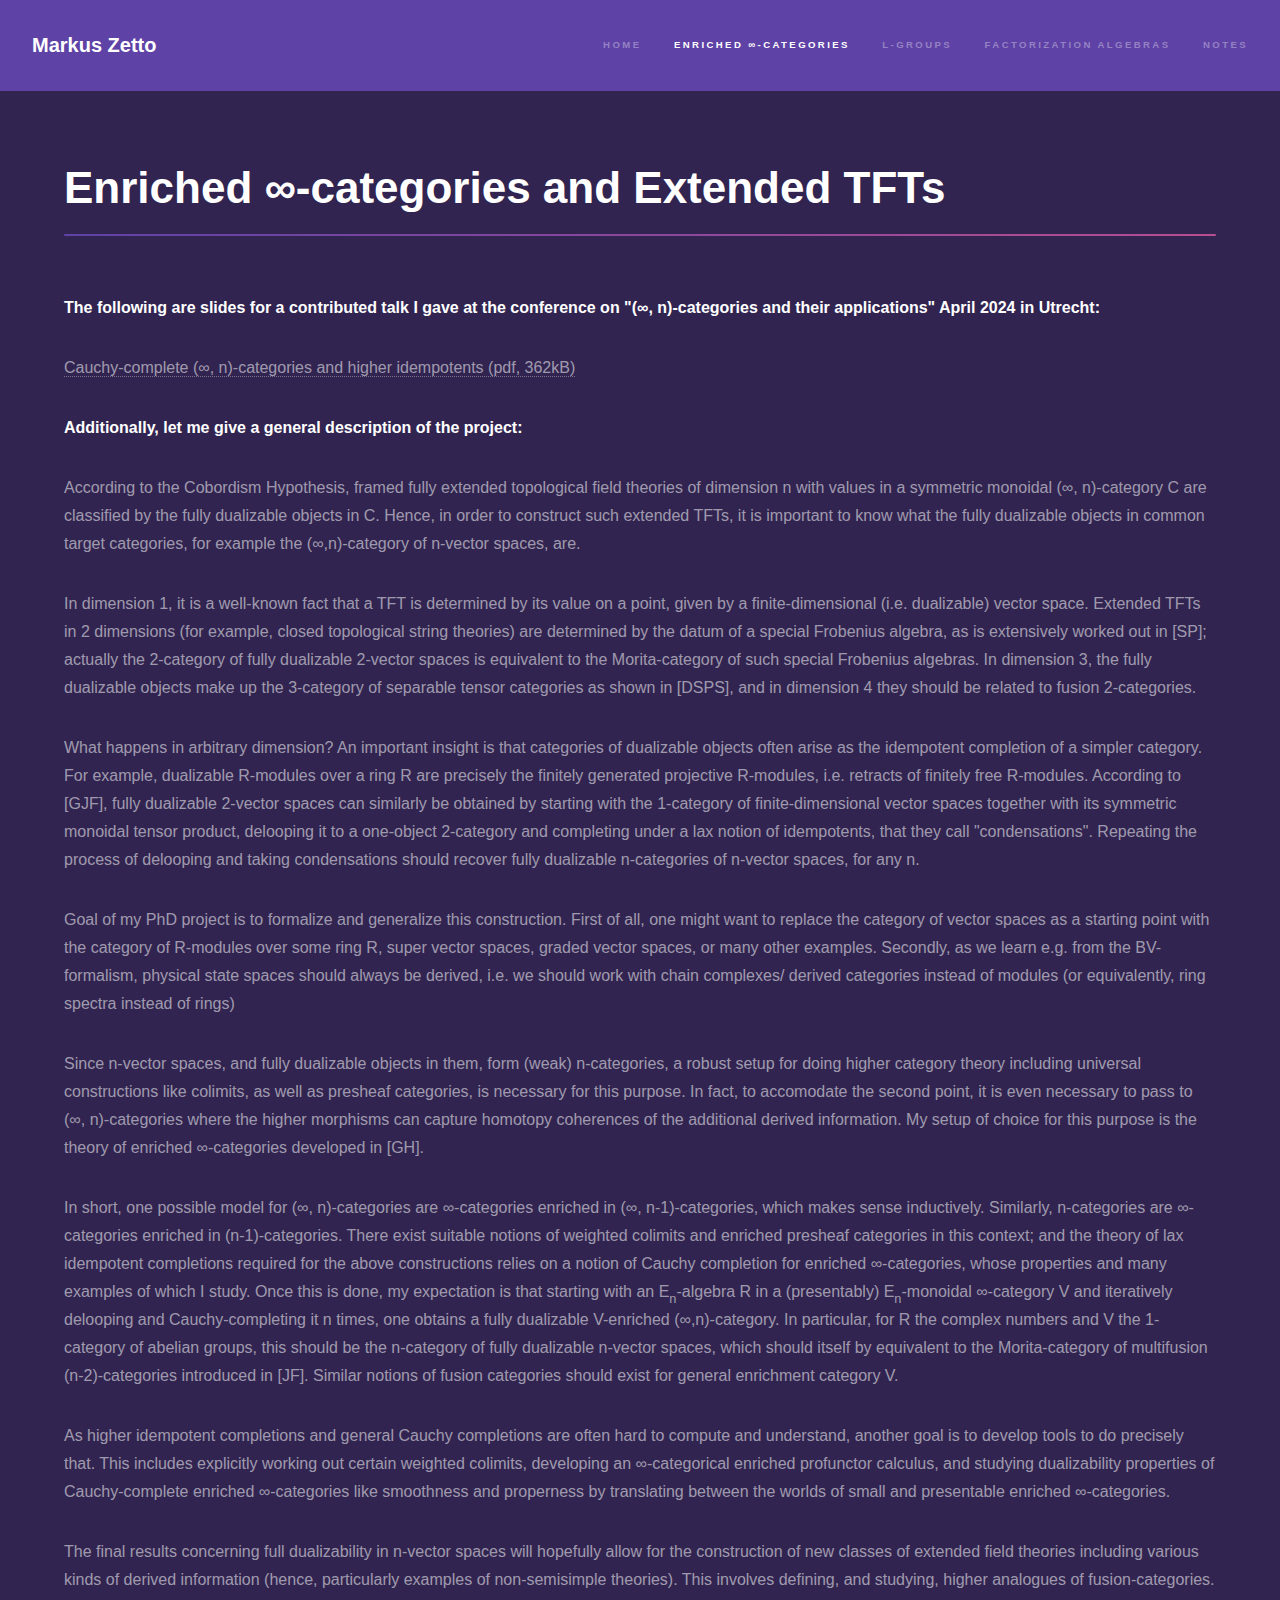
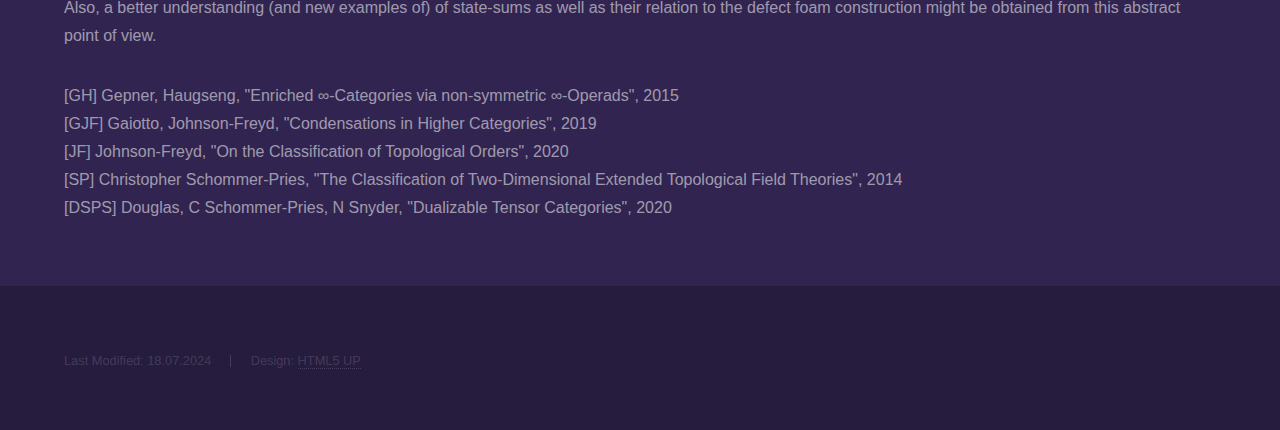
==== commit f9874f9c: "small changes" ====
--- a/enriched.html
+++ b/enriched.html
@@ -37,7 +37,7 @@
 							<h1 class="major">Enriched ∞-categories and Extended TFTs</h1>
 							<!--span class="image fit"><img src="images/defect-foam.svg" alt="" /></span-->
 							
-							<p> <b> The following are slides for a talk I gave at the conference on "(∞, n)-categories and their applications" April 2024 in Utrecht: </b> </p>
+							<p> <b> The following are slides for a contributed talk I gave at the conference on "(∞, n)-categories and their applications" April 2024 in Utrecht: </b> </p>
 							<p> <a href="cauchy-slides.pdf"> Cauchy-complete (∞, n)-categories and higher idempotents (pdf, 362kB) </a> </p>
 							
 							<p> <b> Additionally, let me give a general description of the project: </b> </p>
@@ -71,7 +71,7 @@
 			<footer id="footer" class="wrapper alt">
 				<div class="inner">
 					<ul class="menu">
-						<li>Last Modified: 18.04.2024 </li><li>Design: <a href="http://html5up.net">HTML5 UP</a></li>
+						<li>Last Modified: 18.07.2024 </li><li>Design: <a href="http://html5up.net">HTML5 UP</a></li>
 					</ul>
 				</div>
 			</footer>
